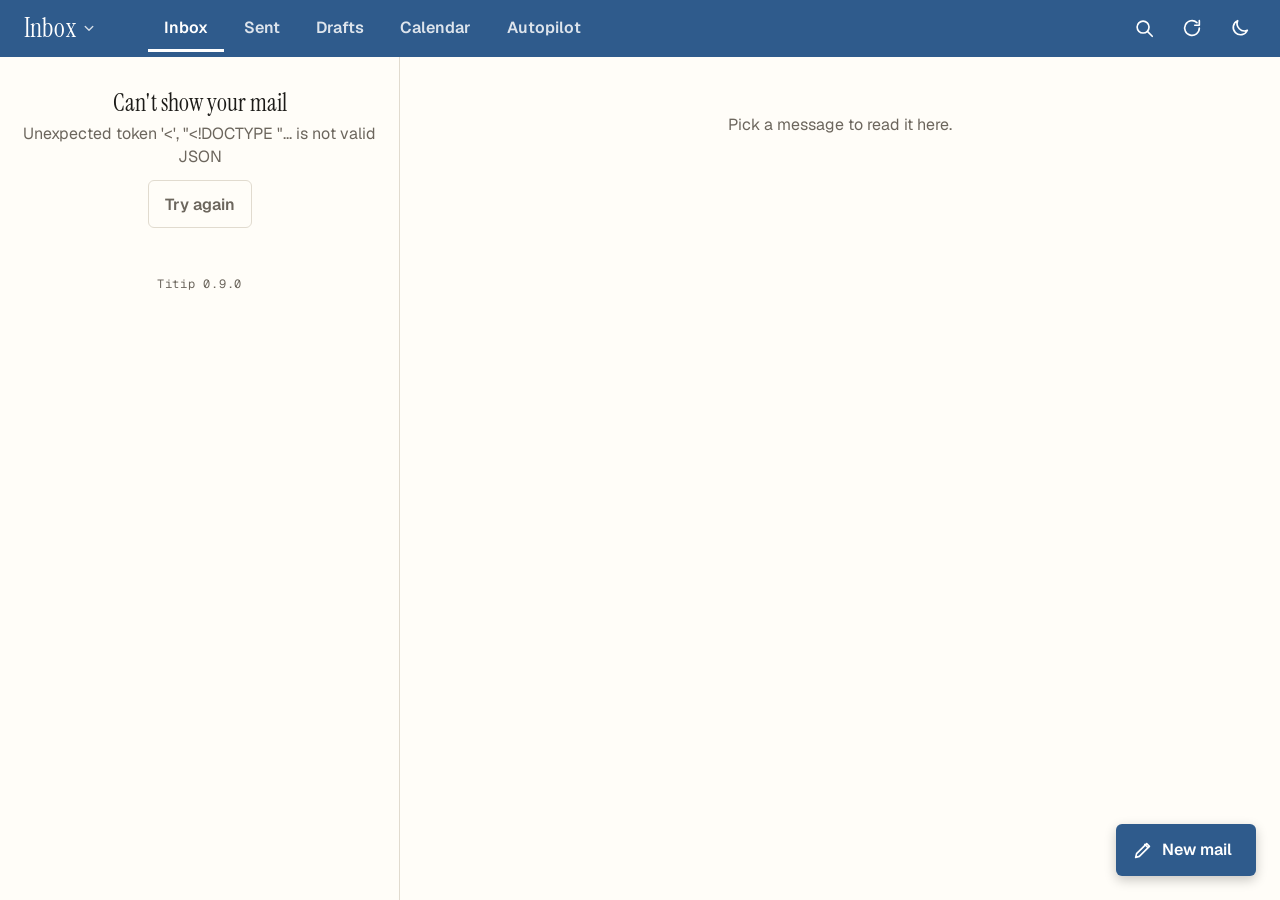
==== docs/index.html @ a0fd2ded "The rest of Outlook, and less at risk: own folders, move, flag, categories, read and unread, text se" ====
<!doctype html>
<html lang="en">
<head>
<meta charset="utf-8">
<meta name="viewport" content="width=device-width, initial-scale=1, viewport-fit=cover">
<title>Titip: your Outlook mail on your phone</title>
<meta name="description" content="Read, answer and write your Outlook mail from your phone. Your own PC serves it.">
<meta name="referrer" content="no-referrer">
<meta name="theme-color" content="#2f5b8c" media="(prefers-color-scheme: light)">
<meta name="theme-color" content="#201f1c" media="(prefers-color-scheme: dark)">
<meta name="apple-mobile-web-app-title" content="Titip">
<link rel="apple-touch-icon" href="icon-192.png">
<link rel="icon" href="icon.svg" type="image/svg+xml">
<link rel="manifest" href="manifest.webmanifest">
<link rel="stylesheet" href="styles.css">
</head>
<body class="mail">
<header class="bar">
  <span id="me" hidden></span>
  <h1 class="brand">
    <button type="button" id="folderPick" aria-expanded="false" aria-controls="folderMenu">
      <span id="folderName">Inbox</span><span class="sr">. Show all folders</span>
      <svg viewBox="0 0 24 24" aria-hidden="true"><path d="M7 10l5 5 5-5"/></svg>
    </button>
  </h1>
  <nav class="tabs" aria-label="Folders">
    <a href="#/inbox" data-folder="inbox">Inbox</a>
    <a href="#/sent" data-folder="sent">Sent</a>
    <a href="#/drafts" data-folder="drafts">Drafts<span class="count" id="draftCount" hidden></span></a>
    <a href="#/calendar" data-folder="calendar">Calendar</a>
    <a href="auto.html">Autopilot</a>
  </nav>
  <div class="tools">
    <button class="icon" id="searchToggle" type="button" aria-label="Search mail" aria-expanded="false" aria-controls="searchBox">
      <svg viewBox="0 0 24 24" aria-hidden="true"><circle cx="11" cy="11" r="6.5"/><path d="M16 16l5 5"/></svg>
    </button>
    <button class="icon" id="refresh" type="button" aria-label="Check for new mail">
      <svg viewBox="0 0 24 24" aria-hidden="true"><path d="M20 12a8 8 0 1 1-2.6-5.9"/><path d="M20 4v5h-5"/></svg>
    </button>
    <button class="icon" id="theme" type="button" aria-label="Switch between light and dark">
      <svg viewBox="0 0 24 24" aria-hidden="true"><path d="M20 14.5A8 8 0 0 1 9.5 4 8 8 0 1 0 20 14.5z"/></svg>
    </button>
  </div>
</header>

<nav class="folderMenu" id="folderMenu" aria-label="All folders" hidden>
  <a href="#/inbox" data-folder="inbox">Inbox</a>
  <a href="#/drafts" data-folder="drafts">Drafts</a>
  <a href="#/sent" data-folder="sent">Sent</a>
  <a href="#/outbox" data-folder="outbox">Outbox<span class="count" id="outboxCount" hidden></span></a>
  <a href="#/deleted" data-folder="deleted">Deleted</a>
  <a href="#/junk" data-folder="junk">Junk</a>
  <a href="#/calendar" data-folder="calendar">Calendar</a>
  <p class="menuNote" id="ownNote" hidden></p>
  <div id="ownFolders"></div>
</nav>

<form class="search" id="searchBox" role="search" hidden>
  <label class="sr" for="q">Search this folder by subject or person</label>
  <input id="q" type="search" placeholder="Search subject or person" autocomplete="off" enterkeyhint="search">
  <label class="tick" for="deep"><input id="deep" type="checkbox"> Also look in the text of the mail (slower)</label>
</form>

<p class="demo" id="demoNote" hidden>Demo with invented mail. Nothing is sent.</p>
<p class="demo" id="savedNote" role="status" hidden></p>
<p class="demo" id="outboxNote" hidden><span id="outboxText"></span> <a href="#/outbox">Show the Outbox</a></p>

<main class="panes">
  <section class="list" aria-label="Messages">
    <div class="state" id="state" role="status"></div>
    <ul id="rows"></ul>
    <button class="more" id="more" type="button" hidden>Show older mail</button>
    <p class="build" id="build"></p>
  </section>

  <article class="reader" id="reader" aria-live="polite">
    <p class="hint" id="readerHint">Pick a message to read it here.</p>
    <div id="letter" hidden>
      <div class="readerTop">
        <button class="back" id="back" type="button">
          <svg viewBox="0 0 24 24" aria-hidden="true"><path d="M15 5l-7 7 7 7"/></svg><span id="backLabel">Inbox</span>
        </button>
        <span class="readerDo">
          <button class="link" id="moreToggle" type="button" aria-expanded="false" aria-controls="moreMenu" hidden>More</button>
          <button class="link danger" id="remove" type="button" hidden>Delete</button>
        </span>
      </div>
      <div class="folderMenu doMenu" id="moreMenu" hidden>
        <button type="button" id="doUnread">Mark as unread</button>
        <button type="button" id="doFlag">Flag</button>
        <button type="button" id="doMove">Move to a folder</button>
        <button type="button" id="doLabel">Categories</button>
      </div>
      <h2 id="subject"></h2>
      <div class="meta">
        <span id="face"></span>
        <dl>
          <div class="sender"><dt class="sr">From</dt><dd><strong id="from"></strong> <span id="fromAddress"></span></dd></div>
          <div id="toRow"><dt id="toLabel">To:</dt><dd id="to"></dd></div>
          <div id="ccRow"><dt id="ccRowLabel">Cc:</dt><dd id="cc"></dd></div>
          <div id="bccRow" hidden><dt>Bcc:</dt><dd id="bcc"></dd></div>
          <div><dt class="sr">When</dt><dd id="when"></dd></div>
        </dl>
      </div>
      <p class="tags" id="tags" hidden></p>
      <section class="invite" id="invite" aria-label="Meeting" hidden>
        <p class="inviteWhen" id="inviteWhen"></p>
        <p class="inviteWhere" id="inviteWhere"></p>
        <p class="inviteSaid" id="inviteSaid"></p>
        <div class="answers" id="answers">
          <button type="button" data-answer="accept">Accept</button>
          <button type="button" data-answer="tentative">Tentative</button>
          <button type="button" data-answer="decline">Decline</button>
        </div>
      </section>
      <ul class="files" id="files" aria-label="Attachments"></ul>
      <div class="view" id="viewRow">
        <button class="link" id="viewToggle" type="button"></button>
      </div>
      <div class="body" id="body"></div>
      <div class="actions" id="actions">
        <button type="button" class="primary" data-mode="reply">Reply</button>
        <button type="button" data-mode="replyAll">Reply all</button>
        <button type="button" data-mode="forward">Forward</button>
      </div>
    </div>
  </article>
</main>

<button class="write" id="write" type="button">
  <svg viewBox="0 0 24 24" aria-hidden="true"><path d="M4 20l4-1 11-11-3-3L5 16z"/><path d="M14 6l3 3"/></svg>New mail
</button>

<section class="composer" id="composer" role="dialog" aria-labelledby="composeTitle" hidden>
  <form id="composeForm" novalidate>
    <div class="composeBar">
      <button type="button" class="link" id="discard">Cancel</button>
      <h2 id="composeTitle">New message</h2>
      <button type="submit" class="primary" id="send">Send</button>
    </div>
    <p class="note" id="replyNote" hidden></p>
    <p class="error" id="composeError" role="alert" hidden></p>
    <div class="field" id="toField"><label for="toInput">To</label>
      <div class="chips">
        <input id="toInput" type="text" inputmode="email" autocapitalize="off" autocomplete="off" autocorrect="off" spellcheck="false" aria-controls="people" aria-expanded="false" placeholder="Name or address" data-hint="Name or address">
      </div>
    </div>
    <div class="field" id="ccField"><label for="ccInput" id="ccLabel">Cc</label>
      <div class="chips">
        <input id="ccInput" type="text" inputmode="email" autocapitalize="off" autocomplete="off" autocorrect="off" spellcheck="false" aria-controls="people" aria-expanded="false">
      </div>
      <button type="button" class="link" id="bccToggle" aria-expanded="false" aria-controls="bccField">Bcc</button>
    </div>
    <div class="field" id="bccField" hidden><label for="bccInput">Bcc</label>
      <div class="chips">
        <input id="bccInput" type="text" inputmode="email" autocapitalize="off" autocomplete="off" autocorrect="off" spellcheck="false" aria-controls="people" aria-expanded="false">
      </div>
    </div>
    <ul class="people" id="people" aria-label="People that match" hidden></ul>
    <label class="field" id="subjectField"><span>Subject</span>
      <input id="subjectInput" type="text" maxlength="255" autocomplete="off" placeholder="Add a subject">
    </label>
    <label class="field grow"><span class="sr">Message</span>
      <textarea id="bodyInput" rows="8" placeholder="Write your message"></textarea>
    </label>
    <ul class="files attached" id="attached" aria-label="Attached files" hidden></ul>
    <input class="sr" id="fileInput" type="file" multiple tabindex="-1" aria-hidden="true">
    <div class="composeFoot">
      <button type="button" id="attach">
        <svg viewBox="0 0 24 24" aria-hidden="true"><path d="M20 11l-8.5 8.5a5 5 0 0 1-7-7L13 4a3.5 3.5 0 0 1 5 5l-8.5 8.5a2 2 0 0 1-3-3L14 7"/></svg>Attach a file
      </button>
      <button type="button" id="saveDraft">Save as draft</button>
      <button type="button" id="important" aria-pressed="false">High importance</button>
      <span class="footNote" id="footNote">Leaves from Outlook on your PC, from your own address.</span>
    </div>
  </form>
</section>

<section class="composer" id="planner" role="dialog" aria-labelledby="planTitle" hidden>
  <form id="planForm" novalidate>
    <div class="composeBar">
      <button type="button" class="link" id="planCancel">Cancel</button>
      <h2 id="planTitle">New entry</h2>
      <button type="submit" class="primary" id="planSave">Save</button>
    </div>
    <p class="note" id="planNote" hidden></p>
    <p class="error" id="planError" role="alert" hidden></p>
    <label class="field"><span>Title</span>
      <input id="planSubject" type="text" maxlength="255" autocomplete="off" placeholder="What it is">
    </label>
    <label class="field"><span>Day</span>
      <input id="planDay" type="date" required>
    </label>
    <div class="field hours2" id="planHours"><span>Time</span>
      <span class="pair">
        <label class="sr" for="planFrom">From</label><input id="planFrom" type="time" required>
        <span aria-hidden="true">to</span>
        <label class="sr" for="planTo">To</label><input id="planTo" type="time" required>
      </span>
    </div>
    <label class="tick" for="planAllDay"><input id="planAllDay" type="checkbox"> All day</label>
    <label class="field"><span>Where</span>
      <input id="planWhere" type="text" maxlength="255" autocomplete="off" placeholder="Room, address or link">
    </label>
    <div class="field" id="withField"><label for="withInput">With</label>
      <div class="chips">
        <input id="withInput" type="text" inputmode="email" autocapitalize="off" autocomplete="off" autocorrect="off" spellcheck="false" aria-controls="people" aria-expanded="false" placeholder="Nobody: an entry for yourself" data-hint="Nobody: an entry for yourself">
      </div>
    </div>
    <label class="field grow"><span class="sr">Notes</span>
      <textarea id="planNotes" rows="5" placeholder="Notes"></textarea>
    </label>
    <div class="composeFoot">
      <span class="footNote" id="planFoot">Goes into Outlook's calendar on your PC.</span>
    </div>
  </form>
</section>

<section class="picker" id="picker" role="dialog" aria-labelledby="pickerTitle" hidden>
  <div class="pickerBox">
    <div class="composeBar">
      <button type="button" class="link" id="pickerCancel">Cancel</button>
      <h2 id="pickerTitle"></h2>
      <button type="button" class="primary" id="pickerDone" hidden>Done</button>
    </div>
    <p class="note" id="pickerNote" hidden></p>
    <ul id="pickerList"></ul>
  </div>
</section>

<div class="toast" id="toast" role="status" aria-live="polite" hidden>
  <span id="toastText"></span>
  <button type="button" id="toastAction" hidden></button>
</div>

<script src="far.js"></script>
<script src="app.js"></script>
</body>
</html>
---- docs/styles.css ----
/* Titip: Outlook's layout in Cairn's hand. The blue bar, the round initials, the day groups, the folders
   at the thumb and the New mail button are Outlook's; the paper, the ink, the hairlines, the three typefaces
   and the one orange signal are Cairn's. Tokens first; components use only tokens. See design.md. */
@font-face { font-family: "Instrument Serif"; src: url("instrument-serif.woff2") format("woff2"); font-weight: 400; font-style: normal; font-display: swap; }
@font-face { font-family: "Geist"; src: url("geist.woff2") format("woff2"); font-weight: 100 900; font-style: normal; font-display: swap; }
@font-face { font-family: "Geist Mono"; src: url("geist-mono.woff2") format("woff2"); font-weight: 400 600; font-style: normal; font-display: swap; }
:root {
  --ground: #f4f1ea;        /* paper: day labels, the search strip, the pages of words */
  --paper: #fffdf8;         /* the list and the letter */
  --card: #fffdf8;          /* buttons, fields */
  --ink: #1b1a17;
  --ink-2: #4a463e;
  --muted: #6c665d;
  --line: #e1dbcf;
  --line-strong: #cbc3b3;
  --accent: #2f5b8c;        /* filled buttons: Outlook's blue, in Cairn's ink */
  --on-accent: #ffffff;
  --link: #2f5b8c;          /* blue text: links, the buttons made of words */
  --head: #2f5b8c;          /* the bar at the top */
  --head-line: #2f5b8c;
  --on-head: #ffffff;
  --signal: #d9481f;        /* trail orange, the one signal: unread, where you are, where you type */
  --signal-ink: #a8340f;    /* the same, dark enough to read as text */
  --signal-soft: #f8e3d9;
  --stamp: #b3261e;         /* errors, [Draft] */
  --good: #2e7566;          /* on, answered */
  --wash: #f4f1ea;          /* pressed rows */
  --pick: #dfe7f1;          /* the row that is open, the people a mail goes to */
  --toast: #1b1a17;
  --s1: 4px; --s2: 8px; --s3: 12px; --s4: 16px; --s5: 24px; --s6: 32px;
  --tap: 48px;
  --radius: 6px;
  --ui: "Geist", "Segoe UI", system-ui, -apple-system, Roboto, "Helvetica Neue", Arial, sans-serif;
  --serif: "Instrument Serif", Georgia, "Times New Roman", serif;
  --mono: "Geist Mono", ui-monospace, "SF Mono", Consolas, monospace;
  color-scheme: light;
}
:root[data-theme="dark"] {
  --ground: #151412;
  --paper: #1c1b18;
  --card: #201f1c;
  --ink: #efebe3;
  --ink-2: #c8c2b6;
  --muted: #968f83;
  --line: #2e2c28;
  --line-strong: #403d37;
  --accent: #86aee0;
  --on-accent: #151412;
  --link: #86aee0;
  --head: #201f1c;
  --head-line: #2e2c28;
  --on-head: #efebe3;
  --signal: #f0764d;
  --signal-ink: #f0764d;
  --signal-soft: #3a2118;
  --stamp: #f2867d;
  --good: #6fc2ad;
  --wash: #23221f;
  --pick: #1d2836;
  --toast: #403d37;
  color-scheme: dark;
}

* { box-sizing: border-box; }
[hidden] { display: none !important; }
html { -webkit-text-size-adjust: 100%; }
body {
  margin: 0;
  background: var(--ground);
  color: var(--ink);
  font: 16px/1.45 var(--ui);
  min-height: 100dvh;
  overflow-wrap: anywhere;
}
h1, h2, p, ul, dl, dd { margin: 0; padding: 0; }
ul { list-style: none; }
button, input, textarea { font: inherit; color: inherit; }
button { cursor: pointer; }
body.mail { background: var(--paper); }
:focus-visible { outline: 2px solid var(--signal); outline-offset: 2px; }
/* small facts in the notebook's hand: dates, counts, the names of fields */
.day, .row .time, .hours, .count, .build, .field > span, .field > label, .entry time, .choice legend, .files small { font-family: var(--mono); }
.bar :focus-visible { outline-color: var(--on-head); }
.sr { position: absolute; width: 1px; height: 1px; overflow: hidden; clip-path: inset(50%); white-space: nowrap; }

/* ---------- round initials */
.face {
  flex: none; width: 40px; height: 40px; border-radius: 50%;
  display: grid; place-items: center;
  font-size: 15px; font-weight: 600; line-height: 1; white-space: nowrap; overflow: hidden;
}
.face.c0 { background: #f8e3d9; color: #a8340f; }
.face.c1 { background: #f4e8cf; color: #8d5d11; }
.face.c2 { background: #e8ead6; color: #56631c; }
.face.c3 { background: #dcece6; color: #2c7062; }
.face.c4 { background: #dcebef; color: #236f84; }
.face.c5 { background: #dfe7f1; color: #2f5b8c; }
.face.c6 { background: #e0e6ec; color: #465769; }
.face.c7 { background: #e9e6de; color: #67665f; }
:root[data-theme="dark"] .face.c0 { background: #3a2118; color: #f0764d; }
:root[data-theme="dark"] .face.c1 { background: #33281a; color: #e2a94d; }
:root[data-theme="dark"] .face.c2 { background: #262a17; color: #bcc777; }
:root[data-theme="dark"] .face.c3 { background: #18302a; color: #6fc2ad; }
:root[data-theme="dark"] .face.c4 { background: #16292e; color: #6cc4d8; }
:root[data-theme="dark"] .face.c5 { background: #1d2836; color: #86aee0; }
:root[data-theme="dark"] .face.c6 { background: #1d252e; color: #a3b6ca; }
:root[data-theme="dark"] .face.c7 { background: #282723; color: #b0aca2; }
.face.big { width: 44px; height: 44px; font-size: 16px; }
.bar .face.me { width: 32px; height: 32px; font-size: 13px; background: var(--on-head); color: var(--head); }

/* ---------- top bar */
.bar {
  position: sticky; top: 0; z-index: 5;
  display: flex; align-items: center; gap: var(--s3);
  padding: var(--s1) var(--s2) var(--s1) var(--s4);
  padding-top: max(var(--s1), env(safe-area-inset-top));
  background: var(--head); color: var(--on-head); border-bottom: 1px solid var(--head-line);
}
.brand {
  display: flex; align-items: center; gap: var(--s2); min-height: var(--tap);
  font: 400 26px/1.1 var(--serif); letter-spacing: 0.005em; white-space: nowrap;
}
.brand img { display: block; border-radius: 6px; }
/* the folder's name opens the list of every folder */
.brand button {
  display: inline-flex; align-items: center; gap: var(--s1); min-height: var(--tap); padding: 0;
  background: none; border: 0; color: inherit; font: inherit; letter-spacing: inherit;
}
.brand button svg { width: 18px; height: 18px; opacity: 0.8; }
.brand button[aria-expanded="true"] svg { transform: rotate(180deg); }
.folderMenu {
  position: fixed; top: calc(var(--tap) + 9px + env(safe-area-inset-top)); left: var(--s2); z-index: 6;
  min-width: 232px; max-height: calc(100dvh - 140px); overflow: auto; padding: var(--s1) 0;
  background: var(--paper); border: 1px solid var(--line-strong); border-radius: var(--radius);
  box-shadow: 0 6px 16px rgb(0 0 0 / 0.16);
}
.folderMenu a {
  position: relative; display: flex; align-items: center; justify-content: space-between; gap: var(--s3);
  min-height: var(--tap); padding: 0 var(--s4); color: var(--ink); text-decoration: none;
}
.folderMenu a:hover { background: var(--wash); }
.folderMenu a[aria-current="page"] { font-weight: 600; }
.menuNote { padding: var(--s3) var(--s4) var(--s1); border-top: 1px solid var(--line); margin-top: var(--s1); color: var(--muted); font: 500 12px/1.5 var(--mono); letter-spacing: 0.06em; text-transform: uppercase; }
.ownName { min-width: 0; display: flex; flex-direction: column; overflow-wrap: anywhere; }
.ownName small { color: var(--muted); font-size: 13px; }
/* what can be done with the message that is open: the same kind of list, at the other edge */
.doMenu { position: absolute; top: auto; left: auto; right: var(--s4); margin-top: calc(-1 * var(--s1)); }
.doMenu button {
  display: flex; align-items: center; width: 100%; min-height: var(--tap); padding: 0 var(--s4);
  background: none; border: 0; text-align: left;
}
.doMenu button:hover { background: var(--wash); }
.tick { display: flex; align-items: center; gap: var(--s2); min-height: 44px; color: var(--ink-2); font-size: 14px; }
.tick input { flex: none; width: 20px; height: 20px; margin: 0; accent-color: var(--accent); }
.folderMenu a[aria-current="page"]::before { content: ""; position: absolute; left: 0; top: 10px; bottom: 10px; width: 3px; background: var(--signal); }
.tools { margin-left: auto; display: flex; }
.icon {
  width: var(--tap); height: var(--tap);
  display: grid; place-items: center;
  background: none; border: 0; border-radius: 50%; color: inherit;
}
.icon:hover, .icon[aria-expanded="true"] { background: rgb(255 255 255 / 0.16); }
svg { width: 22px; height: 22px; fill: none; stroke: currentColor; stroke-width: 1.8; stroke-linecap: round; stroke-linejoin: round; }
.icon.busy svg { animation: turn 0.9s linear infinite; }
@keyframes turn { to { transform: rotate(360deg); } }

.tabs { display: flex; gap: var(--s1); }
.tabs a {
  position: relative;
  min-height: var(--tap); padding: 0 var(--s4);
  display: inline-flex; align-items: center; gap: var(--s2);
  color: var(--muted); text-decoration: none; font-weight: 600;
}
.tabs a::before {
  content: ""; flex: none; width: 24px; height: 24px; background: currentColor;
  -webkit-mask: var(--glyph) center / contain no-repeat; mask: var(--glyph) center / contain no-repeat;
}
.tabs a[data-folder="inbox"] { --glyph: url("data:image/svg+xml,%3Csvg xmlns='http://www.w3.org/2000/svg' viewBox='0 0 24 24' fill='none' stroke='black' stroke-width='1.8' stroke-linecap='round' stroke-linejoin='round'%3E%3Cpath d='M3 13l3-8h12l3 8v6H3z'/%3E%3Cpath d='M3 13h5l1 3h6l1-3h5'/%3E%3C/svg%3E"); }
.tabs a[data-folder="sent"] { --glyph: url("data:image/svg+xml,%3Csvg xmlns='http://www.w3.org/2000/svg' viewBox='0 0 24 24' fill='none' stroke='black' stroke-width='1.8' stroke-linecap='round' stroke-linejoin='round'%3E%3Cpath d='M21 3L3 10.5l7 2.5 2.5 7z'/%3E%3Cpath d='M10 13L21 3'/%3E%3C/svg%3E"); }
.tabs a[data-folder="drafts"] { --glyph: url("data:image/svg+xml,%3Csvg xmlns='http://www.w3.org/2000/svg' viewBox='0 0 24 24' fill='none' stroke='black' stroke-width='1.8' stroke-linecap='round' stroke-linejoin='round'%3E%3Cpath d='M4 20l4-1 11-11-3-3L5 16z'/%3E%3Cpath d='M14 6l3 3'/%3E%3C/svg%3E"); }
.tabs a[data-folder="calendar"] { --glyph: url("data:image/svg+xml,%3Csvg xmlns='http://www.w3.org/2000/svg' viewBox='0 0 24 24' fill='none' stroke='black' stroke-width='1.8' stroke-linecap='round' stroke-linejoin='round'%3E%3Cpath d='M4 6h16v14H4z'/%3E%3Cpath d='M4 10h16M8 3v4M16 3v4'/%3E%3C/svg%3E"); }
.tabs a[href="auto.html"] { --glyph: url("data:image/svg+xml,%3Csvg xmlns='http://www.w3.org/2000/svg' viewBox='0 0 24 24' fill='none' stroke='black' stroke-width='1.8' stroke-linecap='round' stroke-linejoin='round'%3E%3Cpath d='M13 3L5 13h6l-1 8 8-10h-6z'/%3E%3C/svg%3E"); }
.tabs a[href="./"] { --glyph: url("data:image/svg+xml,%3Csvg xmlns='http://www.w3.org/2000/svg' viewBox='0 0 24 24' fill='none' stroke='black' stroke-width='1.8' stroke-linecap='round' stroke-linejoin='round'%3E%3Cpath d='M3 6h18v12H3z'/%3E%3Cpath d='M3 7l9 7 9-7'/%3E%3C/svg%3E"); }
.tabs a[aria-current="page"] { color: var(--ink); }
.count {
  min-width: 20px; padding: 0 5px; border-radius: 4px;
  background: var(--signal-soft); color: var(--signal-ink); font-size: 12px; font-weight: 600; line-height: 18px; text-align: center;
}

.search { padding: var(--s2) var(--s4); border-bottom: 1px solid var(--line); background: var(--ground); }
.search input[type="search"] {
  width: 100%; min-height: var(--tap); padding: var(--s2) var(--s3);
  background: var(--paper); border: 1px solid var(--line-strong); border-radius: var(--radius);
}
.search input::placeholder, .field input::placeholder, .field textarea::placeholder { color: var(--muted); opacity: 1; }
.demo {
  padding: var(--s2) var(--s4); font-size: 13px; color: var(--ink-2);
  background: var(--ground); border-bottom: 1px solid var(--line);
}
.demo a { color: var(--link); font-weight: 600; white-space: nowrap; }
#outboxNote { display: flex; align-items: center; justify-content: space-between; gap: var(--s3); padding-top: 0; padding-bottom: 0; }
#outboxNote a { flex: none; display: inline-flex; align-items: center; min-height: 44px; }

/* ---------- list */
.panes { display: block; }
.state { padding: var(--s6) var(--s4); color: var(--muted); text-align: center; }
.state:empty { display: none; }
.state strong { display: block; color: var(--ink); font: 400 24px/1.2 var(--serif); margin-bottom: var(--s1); }
.state button, .more, .composeFoot button, .actions button {
  min-height: var(--tap); padding: 0 var(--s4);
  background: var(--card); border: 1px solid var(--line); border-radius: var(--radius); font-weight: 600;
}
.state button { margin-top: var(--s3); }
.more { display: block; margin: var(--s4) auto var(--s6); color: var(--link); }
.build { margin: var(--s4) 0 var(--s6); color: var(--muted); font-size: 12px; letter-spacing: 0.06em; text-align: center; }

.day {
  padding: var(--s3) var(--s4) 6px; background: var(--ground); border-bottom: 1px solid var(--line);
  color: var(--muted); font-size: 12px; font-weight: 500; letter-spacing: 0.06em; text-transform: uppercase;
}
.row {
  position: relative;
  display: grid; grid-template-columns: 40px minmax(0, 1fr) auto; column-gap: var(--s3);
  width: 100%; padding: 10px var(--s4);
  text-align: left; background: none; border: 0; border-bottom: 1px solid var(--line);
}
.row:hover { background: var(--wash); }
.row[aria-current="true"] { background: var(--pick); }
.row[aria-current="true"] .preview, .row[aria-current="true"] .time { color: var(--ink-2); }
.row .face { grid-row: 1 / span 3; align-self: start; margin-top: 2px; }
.row .who { white-space: nowrap; overflow: hidden; text-overflow: ellipsis; }
.row .tagDraft { color: var(--stamp); }
.row .time { color: var(--muted); font-size: 12px; line-height: 23px; letter-spacing: 0.02em; white-space: nowrap; font-variant-numeric: tabular-nums; }
.row .subject { grid-column: 2 / span 2; font-size: 15px; white-space: nowrap; overflow: hidden; text-overflow: ellipsis; }
.row .preview {
  grid-column: 2 / span 2; color: var(--muted); font-size: 14px;
  display: -webkit-box; -webkit-line-clamp: 2; -webkit-box-orient: vertical; overflow: hidden;
}
.row .clip { width: 14px; height: 14px; margin-right: 4px; vertical-align: -2px; }
.row .flag { color: var(--signal-ink); }
.row .bang { color: var(--stamp); font-weight: 700; }
/* unread, where Outlook marks it, in the one signal colour: an orange edge, a bold name and subject, an orange time */
.row.unread::before { content: ""; position: absolute; left: 0; top: 0; bottom: 0; width: 3px; background: var(--signal); }
.row.unread .who { font-weight: 700; }
.row.unread .subject { font-weight: 600; }
.row.unread .time, .row[aria-current="true"].unread .time { color: var(--signal-ink); font-weight: 500; }
/* the calendar: the hours where a mail has its sender's initials, the answer where it has its time */
.row.event { grid-template-columns: 64px minmax(0, 1fr) auto; }
.hours { grid-row: 1 / span 2; display: flex; flex-direction: column; font-size: 12px; line-height: 23px; letter-spacing: 0.02em; white-space: nowrap; font-variant-numeric: tabular-nums; }
.hours .until { color: var(--muted); line-height: 20px; }
.row.event .who { white-space: normal; display: -webkit-box; -webkit-line-clamp: 2; -webkit-box-orient: vertical; overflow: hidden; }
.row.event .preview { -webkit-line-clamp: 1; }
.row.event.off .who { color: var(--muted); text-decoration: line-through; }
.skeleton { padding: var(--s3) var(--s4); border-bottom: 1px solid var(--line); }
.skeleton i { display: block; height: 12px; margin: 6px 0; border-radius: 6px; background: var(--wash); }
.skeleton i:first-child { width: 38%; } .skeleton i:nth-child(2) { width: 72%; } .skeleton i:last-child { width: 90%; }

/* ---------- reader */
.reader { display: none; padding: var(--s1) var(--s4) calc(var(--tap) + var(--s6)); background: var(--paper); }
.hint, .wait { color: var(--muted); padding: var(--s6) 0; text-align: center; }
.peek { padding-top: var(--s4); overflow-wrap: anywhere; }
.peek + .wait { padding-top: var(--s4); }
#letter.opening .meta, #letter.opening .files, #letter.opening .view, #letter.opening .actions,
#letter.opening .invite, #letter.opening #remove { display: none; }
.back, .link {
  min-height: var(--tap); padding: 0 var(--s2) 0 0;
  display: inline-flex; align-items: center; gap: var(--s1);
  background: none; border: 0; color: var(--link); font-weight: 600;
}
.readerTop { display: flex; align-items: center; justify-content: space-between; gap: var(--s3); min-height: var(--tap); }
.readerDo { margin-left: auto; display: flex; gap: var(--s4); }
.readerDo .link { padding: 0; }
.link.danger { color: var(--stamp); }
.reader { position: relative; }
.tags { padding: var(--s2) 0; border-bottom: 1px solid var(--line); color: var(--ink-2); font: 500 12px/1.6 var(--mono); letter-spacing: 0.02em; }
.reader h2 { font: 400 28px/1.15 var(--serif); margin: var(--s1) 0 var(--s3); }
/* a meeting: when, where, what you answered, and the three answers */
.invite { padding: var(--s3) 0; border-bottom: 1px solid var(--line); }
.inviteWhen { font-weight: 600; }
.inviteWhere, .inviteSaid { color: var(--muted); font-size: 14px; }
.answers { display: flex; gap: var(--s2); margin-top: var(--s3); }
.answers button {
  flex: 1 1 0; min-width: 0; min-height: var(--tap); padding: 0 var(--s2);
  background: var(--card); border: 1px solid var(--line); border-radius: var(--radius); font-weight: 600;
}
.answers button[aria-pressed="true"] { background: var(--pick); border-color: var(--line-strong); }
#when { font: 12px/1.6 var(--mono); letter-spacing: 0.02em; }
.meta {
  display: grid; grid-template-columns: 44px minmax(0, 1fr); column-gap: var(--s3); align-items: start;
  padding-bottom: var(--s3); border-bottom: 1px solid var(--line); font-size: 14px;
}
.meta dl div { display: flex; gap: 6px; }
.meta dt { flex: none; color: var(--muted); }
.meta dd { min-width: 0; color: var(--muted); }
.meta .sender dd { color: var(--ink); font-size: 16px; }
.meta .sender span { color: var(--muted); font-size: 13px; }
.files { display: flex; flex-wrap: wrap; gap: var(--s2); margin-top: var(--s3); }
.files a {
  min-height: var(--tap); padding: 0 var(--s3); max-width: 100%;
  display: inline-flex; align-items: center; gap: var(--s2);
  background: var(--card); border: 1px solid var(--line); border-radius: var(--radius);
  color: var(--ink); text-decoration: none; font-size: 14px;
}
.files small { color: var(--muted); font-size: 13px; white-space: nowrap; }
/* files that go along with a mail being written: a tap takes one out */
.attached { margin: 0 0 var(--s2); }
.attached li { max-width: 100%; }
.fileChip {
  min-height: 44px; padding: 0 var(--s3); max-width: 100%;
  display: inline-flex; align-items: center; gap: var(--s2);
  background: var(--card); border: 1px solid var(--line); border-radius: var(--radius); font-size: 14px;
}
.fileChip .clip { flex: none; width: 16px; height: 16px; color: var(--muted); }
.fileName { min-width: 0; white-space: nowrap; overflow: hidden; text-overflow: ellipsis; }
.view { display: flex; justify-content: flex-end; }
.view .link { font-size: 14px; }
.body { margin-top: var(--s2); }
.body pre {
  margin: 0; white-space: pre-wrap; font: 16px/1.5 var(--ui); max-width: 72ch;
}
.body iframe { display: block; width: 100%; min-height: 200px; border: 1px solid var(--line); border-radius: var(--radius); background: #fff; }
.actions {
  position: fixed; left: 0; right: 0; bottom: 0; z-index: 4;
  display: flex; gap: var(--s2); padding: var(--s2) var(--s4);
  padding-bottom: max(var(--s2), env(safe-area-inset-bottom));
  background: var(--paper); border-top: 1px solid var(--line);
}
.actions button { flex: 1; padding: 0 var(--s2); display: inline-flex; align-items: center; justify-content: center; gap: 6px; }
.actions button[data-mode]::before {
  content: ""; flex: none; width: 18px; height: 18px; background: currentColor;
  -webkit-mask: var(--glyph) center / contain no-repeat; mask: var(--glyph) center / contain no-repeat;
}
.actions button[data-mode="reply"] { --glyph: url("data:image/svg+xml,%3Csvg xmlns='http://www.w3.org/2000/svg' viewBox='0 0 24 24' fill='none' stroke='black' stroke-width='1.8' stroke-linecap='round' stroke-linejoin='round'%3E%3Cpath d='M9 6l-5 5 5 5'/%3E%3Cpath d='M4 11h9a7 7 0 0 1 7 7'/%3E%3C/svg%3E"); }
.actions button[data-mode="replyAll"] { --glyph: url("data:image/svg+xml,%3Csvg xmlns='http://www.w3.org/2000/svg' viewBox='0 0 24 24' fill='none' stroke='black' stroke-width='1.8' stroke-linecap='round' stroke-linejoin='round'%3E%3Cpath d='M7 6l-5 5 5 5'/%3E%3Cpath d='M12 6l-5 5 5 5'/%3E%3Cpath d='M7 11h7a7 7 0 0 1 7 7'/%3E%3C/svg%3E"); }
.actions button[data-mode="forward"] { --glyph: url("data:image/svg+xml,%3Csvg xmlns='http://www.w3.org/2000/svg' viewBox='0 0 24 24' fill='none' stroke='black' stroke-width='1.8' stroke-linecap='round' stroke-linejoin='round'%3E%3Cpath d='M15 6l5 5-5 5'/%3E%3Cpath d='M20 11h-9a7 7 0 0 0-7 7'/%3E%3C/svg%3E"); }
.actions button[data-mode="draft"] { --glyph: url("data:image/svg+xml,%3Csvg xmlns='http://www.w3.org/2000/svg' viewBox='0 0 24 24' fill='none' stroke='black' stroke-width='1.8' stroke-linecap='round' stroke-linejoin='round'%3E%3Cpath d='M4 20l4-1 11-11-3-3L5 16z'/%3E%3Cpath d='M14 6l3 3'/%3E%3C/svg%3E"); }
.primary, .actions .primary { background: var(--accent); border-color: var(--accent); color: var(--on-accent); }
button:disabled { opacity: 0.55; cursor: default; }

/* ---------- new mail button + composer */
.write {
  position: fixed; right: var(--s4); bottom: calc(var(--tap) + var(--s5) + env(safe-area-inset-bottom)); z-index: 4;
  min-height: 52px; padding: 0 var(--s5) 0 var(--s4);
  display: inline-flex; align-items: center; gap: var(--s2);
  background: var(--accent); color: var(--on-accent); border: 0; border-radius: var(--radius); font-weight: 600;
  box-shadow: 0 4px 12px rgb(0 0 0 / 0.22);
}
.composer {
  position: fixed; inset: 0; z-index: 10; background: var(--paper);
  display: flex; flex-direction: column; overflow: auto;
  padding-top: env(safe-area-inset-top);
}
.stripe { flex: none; height: 6px; background: var(--head); }
.composer form { flex: 1; display: flex; flex-direction: column; padding: var(--s1) var(--s4) var(--s4); }
.composeBar { display: flex; align-items: center; gap: var(--s3); padding-bottom: var(--s1); border-bottom: 1px solid var(--line); }
.composeBar h2 { flex: 1; font: 400 22px/1.2 var(--serif); text-align: center; }
.composeBar .primary { min-height: 44px; padding: 0 var(--s5); border: 0; border-radius: var(--radius); font-weight: 600; }
.field { display: grid; grid-template-columns: 64px minmax(0, 1fr); align-items: center; border-bottom: 1px solid var(--line); }
.field > span, .field > label { color: var(--muted); font-size: 12px; font-weight: 500; letter-spacing: 0.06em; text-transform: uppercase; }
.field input, .field textarea {
  width: 100%; min-height: var(--tap); padding: var(--s2) 0;
  background: none; border: 0; border-radius: 0;
}
.field input:focus-visible, .field textarea:focus-visible { outline: none; }   /* the line under the field turns orange instead */
.field:focus-within { border-bottom-color: var(--signal); box-shadow: 0 1px 0 var(--signal); }
.field.grow { flex: 1; grid-template-columns: minmax(0, 1fr); align-items: stretch; border-bottom: 0; box-shadow: none; }
.field textarea { height: 100%; min-height: 180px; resize: none; padding-top: var(--s3); font: 16px/1.5 var(--ui); }
.note, .composer .error { padding: var(--s2) 0; }
.note { font-size: 14px; color: var(--muted); }
.error { font-size: 14px; color: var(--stamp); font-weight: 600; }
#ccField { grid-template-columns: 64px minmax(0, 1fr) auto; }
#bccToggle { min-height: 44px; padding: 0 0 0 var(--s3); font-size: 14px; }
.composeFoot { display: flex; align-items: center; gap: var(--s2) var(--s3); flex-wrap: wrap; padding-top: var(--s2); }
.composeFoot button { display: inline-flex; align-items: center; gap: 6px; }
.composeFoot button svg { width: 18px; height: 18px; }
.composeFoot button[aria-pressed="true"] { background: var(--pick); border-color: var(--line-strong); color: var(--stamp); }
/* a calendar entry is written on the same sheet as a mail */
.hours2 .pair { display: flex; align-items: center; gap: var(--s3); color: var(--muted); }
.hours2 .pair input { width: auto; flex: 0 1 auto; }
.field input[type="date"], .field input[type="time"] { font-variant-numeric: tabular-nums; }
#planner .tick { border-bottom: 1px solid var(--line); }
/* a list to pick from: folders to move a mail to, categories to tick */
.picker { position: fixed; inset: 0; z-index: 12; display: flex; align-items: flex-end; justify-content: center; background: rgb(0 0 0 / 0.32); }
.pickerBox {
  width: 100%; max-width: 520px; max-height: 80dvh; overflow: auto; padding: var(--s1) var(--s4) max(var(--s4), env(safe-area-inset-bottom));
  background: var(--paper); border-radius: var(--radius) var(--radius) 0 0; box-shadow: 0 -6px 20px rgb(0 0 0 / 0.2);
}
.pickOne {
  display: flex; align-items: center; justify-content: space-between; gap: var(--s3); width: 100%; min-height: 52px; padding: 6px 0;
  background: none; border: 0; border-bottom: 1px solid var(--line); text-align: left;
}
.tickBox { flex: none; width: 22px; height: 22px; border: 1.5px solid var(--line-strong); border-radius: 4px; }
.pickOne[aria-checked="true"] .tickBox { background: var(--accent); border-color: var(--accent); box-shadow: inset 0 0 0 3px var(--paper); }
.footNote { color: var(--muted); font-size: 13px; }

/* ---------- the people a mail goes to: one rounded name each, the way Outlook shows them */
.chips { display: flex; flex-wrap: wrap; align-items: center; column-gap: 6px; min-width: 0; cursor: text; }
.chips input { flex: 1 1 96px; width: auto; min-width: 96px; }
/* not being typed in: the empty box must not take a line of its own under the names */
.field:not(:focus-within) .chip ~ input { flex-basis: 24px; min-width: 24px; }
.chip {
  position: relative; display: inline-flex; align-items: center; gap: 6px; max-width: 100%;
  min-height: 32px; margin: 6px 0; padding: 0 10px 0 12px;
  background: var(--pick); color: var(--ink); border: 0; border-radius: var(--radius); font-size: 14px;
}
.chip::before { content: ""; position: absolute; inset: -6px 0; }   /* 44 px to tap, 32 px to look at */
.chip.asName { background: var(--ground); box-shadow: inset 0 0 0 1px var(--line-strong); }   /* typed, not picked: Outlook looks the name up when it sends */
.chipName { white-space: nowrap; overflow: hidden; text-overflow: ellipsis; }
.chipX { color: var(--muted); font-size: 16px; line-height: 1; }

/* ---------- names that match what is typed in To or Cc */
.peopleNote { padding: var(--s2) var(--s4) var(--s1); color: var(--muted); font-size: 13px; }
.people { margin: 0 calc(-1 * var(--s4)); background: var(--paper); border-bottom: 1px solid var(--line); box-shadow: 0 6px 12px rgb(0 0 0 / 0.08); }
.person {
  display: grid; grid-template-columns: 36px minmax(0, 1fr); column-gap: var(--s3); align-items: center;
  width: 100%; min-height: 56px; padding: 6px var(--s4);
  text-align: left; background: none; border: 0;
}
.person .face { grid-row: 1 / span 2; width: 36px; height: 36px; font-size: 13px; }
.personName { align-self: end; font-size: 15px; font-weight: 600; white-space: nowrap; overflow: hidden; text-overflow: ellipsis; }
.personAddress { align-self: start; color: var(--muted); font-size: 13px; white-space: nowrap; overflow: hidden; text-overflow: ellipsis; }
.person.on, .person:hover { background: var(--pick); }

/* ---------- toast */
.toast {
  position: fixed; left: var(--s4); right: var(--s4); bottom: calc(var(--tap) + var(--s5) + 52px + var(--s3) + env(safe-area-inset-bottom)); z-index: 20;
  display: flex; align-items: center; justify-content: space-between; gap: var(--s3);
  min-height: 52px; padding: var(--s1) var(--s2) var(--s1) var(--s4);
  background: var(--toast); color: #fffdf8; border-radius: var(--radius);
  box-shadow: 0 4px 12px rgb(0 0 0 / 0.22);
}
.toast button { min-height: 44px; padding: 0 var(--s4); background: none; border: 0; color: #86aee0; font-weight: 700; }

/* ---------- phone: folders at the thumb with their pictures, one pane at a time */
@media (max-width: 859px) {
  .tabs {
    position: fixed; left: 0; right: 0; bottom: 0; z-index: 3;
    justify-content: space-around; gap: 0;
    background: var(--paper); border-top: 1px solid var(--line);
    padding-bottom: env(safe-area-inset-bottom);
  }
  .tabs a {
    flex: 1 1 0; min-width: 0; padding: 0 2px; gap: 2px; white-space: nowrap;  /* five names on one line each, down to 320 px */
    flex-direction: column; justify-content: center; min-height: 56px; font-size: 12px; font-weight: 500;
  }
  /* where you are: ink instead of grey, and a short orange mark on the edge */
  .tabs a[aria-current="page"] { font-weight: 600; }
  .tabs a[aria-current="page"]::after { content: ""; position: absolute; top: -1px; left: 50%; width: 32px; height: 2px; margin-left: -16px; background: var(--signal); }
  .tabs .count { position: absolute; top: 4px; left: calc(50% + 6px); }
  .list { padding-bottom: calc(56px + 76px); }
  body.reading .list, body.reading .tabs, body.reading .write, body.reading .search, body.reading .demo { display: none; }
  body.reading .reader { display: block; }
  body.reading .hint { display: none; }
  body.reading .toast, body.composing .toast { bottom: calc(var(--tap) + var(--s5) + env(safe-area-inset-bottom)); }
}
@media (max-width: 359px) { .actions button[data-mode]::before { display: none; } }

/* ---------- wide screens: folders in the blue bar, list and message side by side */
@media (min-width: 860px) {
  .bar { padding-left: var(--s5); padding-right: var(--s4); }
  .brand { min-width: 96px; }
  .folderMenu { left: var(--s5); }
  .doMenu { left: auto; right: var(--s6); }
  .picker { align-items: center; }
  .pickerBox { border-radius: var(--radius); }
  .readerTop { min-height: 0; }
  .tabs { margin-left: var(--s4); }
  .tabs a { color: var(--on-head); opacity: 0.84; border-bottom: 3px solid transparent; border-top: 3px solid transparent; }
  .tabs a::before { display: none; }
  .tabs a[aria-current="page"] { color: var(--on-head); opacity: 1; border-bottom-color: currentColor; }
  .tabs .count { background: rgb(255 255 255 / 0.24); color: var(--on-head); }
  body { display: flex; flex-direction: column; height: 100dvh; }
  .panes { flex: 1; min-height: 0; display: grid; grid-template-columns: minmax(320px, 400px) minmax(0, 1fr); grid-template-rows: minmax(0, 1fr); }
  .list { overflow: auto; border-right: 1px solid var(--line); background: var(--paper); }
  .reader { display: block; overflow: auto; padding: var(--s5) var(--s6) 0; }
  .reader #letter { max-width: 820px; }
  .back { display: none; }
  .actions { position: sticky; bottom: 0; z-index: 2; margin-top: var(--s5); padding: var(--s3) 0; justify-content: flex-start; }
  .actions button { flex: 0 1 132px; }
  .write { bottom: var(--s5); right: var(--s5); }
  .composer { inset: auto var(--s5) 0 auto; width: 520px; max-height: 86dvh; border: 1px solid var(--line-strong); border-bottom: 0; border-radius: var(--radius) var(--radius) 0 0; box-shadow: 0 8px 30px rgb(0 0 0 / 0.18); }
  .toast { left: auto; right: var(--s5); bottom: calc(var(--s5) + 52px + var(--s3)); min-width: 340px; }
  body.composing .write { display: none; }
}

@media (prefers-reduced-motion: reduce) { .icon.busy svg { animation: none; } }

/* ---------- pairing and desk pages */
.sheet { max-width: 560px; margin: 0 auto; padding: var(--s5) var(--s4) var(--s6); }
.sheet h1 { font: 400 36px/1.1 var(--serif); margin: var(--s4) 0 var(--s2); }
.sheet h2 { font: 400 24px/1.2 var(--serif); margin: var(--s6) 0 var(--s2); padding-top: var(--s4); border-top: 1px solid var(--line); }
.sheet p { margin: var(--s2) 0; }
.sheet .soft { color: var(--muted); font-size: 14px; }
.sheet .qr { display: grid; place-items: center; margin-top: var(--s4); padding: var(--s4); background: #fff; border: 1px solid var(--line); border-radius: var(--radius); min-height: 260px; }
/* the code is drawn as 1-unit lines: undo the icon stroke settings or the squares bleed into each other */
.sheet .qr svg { width: min(260px, 100%); height: auto; stroke-width: 1; stroke-linecap: butt; stroke-linejoin: miter; }
.sheet button { min-height: var(--tap); padding: 0 var(--s4); border-radius: var(--radius); border: 1px solid var(--line); background: var(--card); font-weight: 600; }
.sheet button.primary { background: var(--accent); border-color: var(--accent); color: var(--on-accent); }
.sheet .rowline { display: flex; flex-wrap: wrap; gap: var(--s2); align-items: center; margin-top: var(--s3); }
.sheet li { padding: var(--s2) 0; border-bottom: 1px solid var(--line); }
.sheet code { font: 13px/1.4 var(--mono); background: var(--paper); box-shadow: inset 0 0 0 1px var(--line); padding: 2px 6px; border-radius: 4px; }
.good { color: var(--good); font-weight: 600; }
.bad { color: var(--stamp); font-weight: 600; }

/* ---------- autopilot page */
.sheet.wide { max-width: 720px; }
body.auto { display: block; height: auto; }
body.auto .sheet { padding-bottom: calc(56px + var(--s6) + env(safe-area-inset-bottom)); }
.lamp { display: flex; align-items: center; gap: var(--s3); font: 400 36px/1.1 var(--serif); }
.lamp strong { font-weight: 400; }
.dot { flex: none; width: 12px; height: 12px; border-radius: 50%; background: var(--muted); }
.dot.on { background: var(--good); }
.now { color: var(--link); font-weight: 600; }
.choice { margin: var(--s4) 0 0; padding: var(--s1) var(--s4); background: var(--card); border: 1px solid var(--line); border-radius: var(--radius); }
.choice legend { padding: 0 var(--s2); color: var(--muted); font-size: 12px; font-weight: 500; letter-spacing: 0.06em; text-transform: uppercase; }
.choice label { display: flex; align-items: flex-start; gap: var(--s3); min-height: var(--tap); padding: var(--s3) 0; cursor: pointer; }
.choice label + label { border-top: 1px solid var(--line); }
.choice input { flex: none; width: 20px; height: 20px; margin: 2px 0 0; accent-color: var(--accent); }
.choice span { color: var(--muted); font-size: 14px; }
.choice strong { display: block; color: var(--ink); font-size: 16px; }
.letter h3 { margin: 2px 0 var(--s1); font: 400 24px/1.2 var(--serif); }
.letter .who, .entry .about { color: var(--muted); font-size: 14px; }
.letter .why { color: var(--stamp); font-size: 14px; font-weight: 600; }
.letter textarea {
  display: block; width: 100%; margin-top: var(--s2); padding: var(--s3);
  background: var(--card); border: 1px solid var(--line); border-radius: var(--radius);
  font: 16px/1.6 var(--ui); resize: vertical;
}
.sheet .letter { padding: var(--s4) 0; }
.feed { margin: 0; padding: 0; list-style: none; }
.entry .head { display: flex; justify-content: space-between; align-items: baseline; gap: var(--s3); margin: 0; }
.entry .tag { font-size: 14px; font-weight: 700; }
.entry.sent .tag { color: var(--good); }
.entry.held .tag, .entry.error .tag { color: var(--stamp); }
.entry time { color: var(--muted); font-size: 12px; letter-spacing: 0.02em; white-space: nowrap; font-variant-numeric: tabular-nums; }
.entry .about, .entry .what { margin: 2px 0 0; }
.entry blockquote { margin: var(--s2) 0 0; padding-left: var(--s3); border-left: 2px solid var(--line-strong); white-space: pre-wrap; font: 15px/1.6 var(--ui); }
.plain li { position: relative; padding: 2px 0 2px var(--s4); border: 0; color: var(--muted); font-size: 14px; }
.plain li::before { content: "\2013"; position: absolute; left: 0; }
.sheet .link { min-height: var(--tap); padding: 0; border: 0; background: none; color: var(--link); text-decoration: underline; }
body.auto .toast { bottom: calc(56px + var(--s4) + env(safe-area-inset-bottom)); }
@media (min-width: 860px) {
  body.auto .sheet { padding-bottom: var(--s6); }
  body.auto .toast { bottom: var(--s5); }
}
.steps { margin: var(--s4) 0; padding: 0 0 0 var(--s5); }
.sheet .steps li { padding: var(--s3) 0 var(--s3) var(--s1); }
.sheet .steps li:last-child { border-bottom: 0; }
.steps li::marker { color: var(--muted); font-weight: 700; font-variant-numeric: tabular-nums; }
.glyph { width: 20px; height: 20px; margin: 0 2px; vertical-align: -4px; fill: none; stroke: currentColor; stroke-width: 1.8; stroke-linecap: round; stroke-linejoin: round; }
.sheet .go {
  min-height: var(--tap); padding: 0 var(--s4); display: inline-flex; align-items: center;
  background: var(--card); border: 1px solid var(--line); border-radius: var(--radius);
  color: var(--ink); font-weight: 600; text-decoration: none;
}
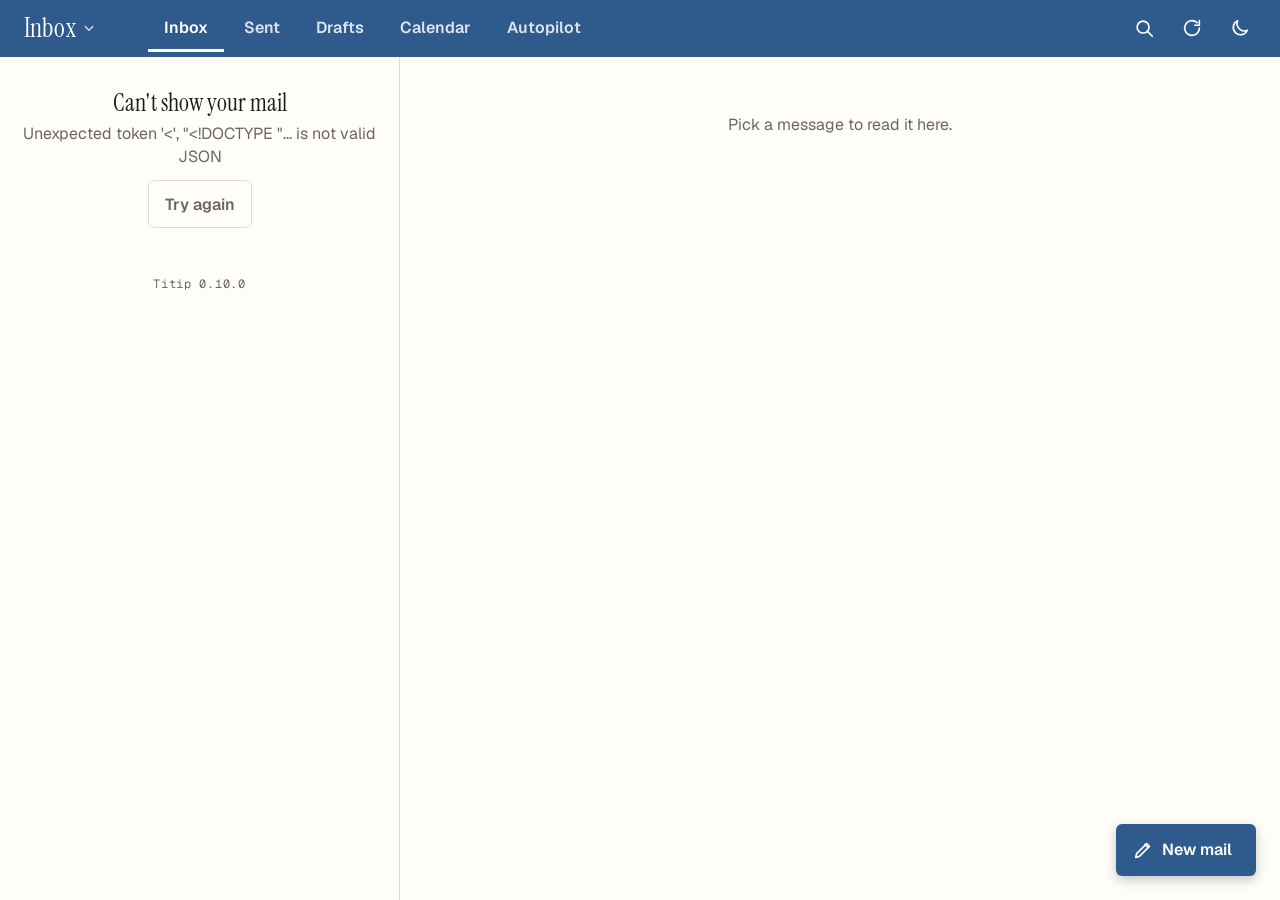
==== commit 0feb85be: "What 0.9.0 still left out: reminders, entries that repeat, who is invited, other calendars, rules, f" ====
--- a/docs/index.html
+++ b/docs/index.html
@@ -53,6 +53,12 @@
   <a href="#/calendar" data-folder="calendar">Calendar</a>
   <p class="menuNote" id="ownNote" hidden></p>
   <div id="ownFolders"></div>
+  <div class="menuDo" id="folderDo" hidden>
+    <button type="button" id="folderNew">New folder</button>
+    <button type="button" id="folderRename" hidden>Rename this folder</button>
+    <button type="button" id="folderGone" hidden>Take out this folder</button>
+    <button type="button" id="rulesOpen">Rules</button>
+  </div>
 </nav>
 
 <form class="search" id="searchBox" role="search" hidden>
@@ -63,6 +69,7 @@
 
 <p class="demo" id="demoNote" hidden>Demo with invented mail. Nothing is sent.</p>
 <p class="demo" id="savedNote" role="status" hidden></p>
+<p class="demo" id="calBar" hidden><span id="calName">Your calendar</span> <button type="button" class="link" id="calPick">Other calendars</button></p>
 <p class="demo" id="outboxNote" hidden><span id="outboxText"></span> <a href="#/outbox">Show the Outbox</a></p>
 
 <main class="panes">
@@ -90,6 +97,7 @@
         <button type="button" id="doFlag">Flag</button>
         <button type="button" id="doMove">Move to a folder</button>
         <button type="button" id="doLabel">Categories</button>
+        <button type="button" id="doRule">Always move mail from this sender</button>
       </div>
       <h2 id="subject"></h2>
       <div class="meta">
@@ -160,6 +168,13 @@
     <label class="field" id="subjectField"><span>Subject</span>
       <input id="subjectInput" type="text" maxlength="255" autocomplete="off" placeholder="Add a subject">
     </label>
+    <div class="formatBar" id="formatBar" role="toolbar" aria-label="Formatting">
+      <button type="button" data-mark="**" aria-label="Bold"><b>B</b></button>
+      <button type="button" data-mark="*" aria-label="Italic"><i>I</i></button>
+      <button type="button" data-mark="__" aria-label="Underlined"><u>U</u></button>
+      <button type="button" data-mark="- " aria-label="List">List</button>
+      <span class="footNote" id="formatNote" hidden>The marks show as formatting in the mail.</span>
+    </div>
     <label class="field grow"><span class="sr">Message</span>
       <textarea id="bodyInput" rows="8" placeholder="Write your message"></textarea>
     </label>
@@ -171,6 +186,7 @@
       </button>
       <button type="button" id="saveDraft">Save as draft</button>
       <button type="button" id="important" aria-pressed="false">High importance</button>
+      <button type="button" id="receipt" aria-pressed="false">Read receipt</button>
       <span class="footNote" id="footNote">Leaves from Outlook on your PC, from your own address.</span>
     </div>
   </form>
@@ -199,6 +215,34 @@
       </span>
     </div>
     <label class="tick" for="planAllDay"><input id="planAllDay" type="checkbox"> All day</label>
+    <label class="field" id="planRemindField"><span>Remind</span>
+      <select id="planRemind">
+        <option value="">As Outlook sets it</option>
+        <option value="none">Not at all</option>
+        <option value="0">When it starts</option>
+        <option value="5">5 minutes before</option>
+        <option value="15">15 minutes before</option>
+        <option value="30">30 minutes before</option>
+        <option value="60">1 hour before</option>
+        <option value="120">2 hours before</option>
+        <option value="1440">1 day before</option>
+        <option value="10080">1 week before</option>
+      </select>
+    </label>
+    <div class="field hours2" id="planRepeatField"><label for="planRepeat">Repeats</label>
+      <span class="pair">
+        <select id="planRepeat">
+          <option value="">Never</option>
+          <option value="day">Every day</option>
+          <option value="week">Every week</option>
+          <option value="month">Every month</option>
+          <option value="year">Every year</option>
+        </select>
+        <label class="sr" for="planTimes">How many times</label>
+        <input id="planTimes" type="number" inputmode="numeric" min="2" max="500" placeholder="no end" hidden>
+        <span id="planTimesWord" hidden>times</span>
+      </span>
+    </div>
     <label class="field"><span>Where</span>
       <input id="planWhere" type="text" maxlength="255" autocomplete="off" placeholder="Room, address or link">
     </label>
@@ -224,7 +268,14 @@
       <button type="button" class="primary" id="pickerDone" hidden>Done</button>
     </div>
     <p class="note" id="pickerNote" hidden></p>
+    <form class="pickerForm" id="pickerForm" hidden>
+      <label class="sr" for="pickerText">Name</label>
+      <input id="pickerText" type="text" maxlength="80" autocomplete="off">
+      <button type="submit" class="primary">OK</button>
+    </form>
+    <p class="error" id="pickerError" role="alert" hidden></p>
     <ul id="pickerList"></ul>
+    <button type="button" class="link" id="pickerExtra" hidden></button>
   </div>
 </section>
 
--- a/docs/styles.css
+++ b/docs/styles.css
@@ -145,11 +145,13 @@
 .ownName small { color: var(--muted); font-size: 13px; }
 /* what can be done with the message that is open: the same kind of list, at the other edge */
 .doMenu { position: absolute; top: auto; left: auto; right: var(--s4); margin-top: calc(-1 * var(--s1)); }
-.doMenu button {
+.doMenu button, .menuDo button {
   display: flex; align-items: center; width: 100%; min-height: var(--tap); padding: 0 var(--s4);
   background: none; border: 0; text-align: left;
 }
-.doMenu button:hover { background: var(--wash); }
+.doMenu button:hover, .menuDo button:hover { background: var(--wash); }
+.menuDo { margin-top: var(--s1); border-top: 1px solid var(--line); }
+.menuDo button { color: var(--link); font-weight: 600; }
 .tick { display: flex; align-items: center; gap: var(--s2); min-height: 44px; color: var(--ink-2); font-size: 14px; }
 .tick input { flex: none; width: 20px; height: 20px; margin: 0; accent-color: var(--accent); }
 .folderMenu a[aria-current="page"]::before { content: ""; position: absolute; left: 0; top: 10px; bottom: 10px; width: 3px; background: var(--signal); }
@@ -198,8 +200,10 @@
   background: var(--ground); border-bottom: 1px solid var(--line);
 }
 .demo a { color: var(--link); font-weight: 600; white-space: nowrap; }
-#outboxNote { display: flex; align-items: center; justify-content: space-between; gap: var(--s3); padding-top: 0; padding-bottom: 0; }
-#outboxNote a { flex: none; display: inline-flex; align-items: center; min-height: 44px; }
+#outboxNote, #calBar { display: flex; align-items: center; justify-content: space-between; gap: var(--s3); padding-top: 0; padding-bottom: 0; }
+#outboxNote a, #calBar .link { flex: none; display: inline-flex; align-items: center; min-height: 44px; }
+#calBar .link { padding: 0; font-size: 13px; text-decoration: underline; }
+#calName { font-weight: 600; color: var(--ink); }
 
 /* ---------- list */
 .panes { display: block; }
@@ -373,7 +377,22 @@
 .composeFoot { display: flex; align-items: center; gap: var(--s2) var(--s3); flex-wrap: wrap; padding-top: var(--s2); }
 .composeFoot button { display: inline-flex; align-items: center; gap: 6px; }
 .composeFoot button svg { width: 18px; height: 18px; }
-.composeFoot button[aria-pressed="true"] { background: var(--pick); border-color: var(--line-strong); color: var(--stamp); }
+/* the marks for bold, italic, underlined and a list: small keys over the text */
+.formatBar { display: flex; align-items: center; gap: var(--s1); padding-top: var(--s1); }
+.formatBar button {
+  flex: none; min-width: 44px; min-height: 44px; padding: 0 var(--s3); white-space: nowrap;
+  background: none; border: 1px solid transparent; border-radius: var(--radius); color: var(--ink-2); font-size: 16px;
+}
+.formatBar button:hover, .formatBar button:active { background: var(--wash); border-color: var(--line); }
+.formatBar .footNote { margin-left: var(--s2); min-width: 0; }
+.field select {
+  width: 100%; min-height: var(--tap); padding: var(--s2) 0; background: none; border: 0; color: inherit; font: inherit;
+}
+.hours2 .pair select { width: auto; flex: 1 1 auto; }
+.hours2 .pair input[type="number"] { width: 84px; flex: none; }
+.field :disabled { color: var(--muted); }
+.composeFoot button[aria-pressed="true"] { background: var(--pick); border-color: var(--line-strong); }
+#important[aria-pressed="true"] { color: var(--stamp); }
 /* a calendar entry is written on the same sheet as a mail */
 .hours2 .pair { display: flex; align-items: center; gap: var(--s3); color: var(--muted); }
 .hours2 .pair input { width: auto; flex: 0 1 auto; }
@@ -389,6 +408,13 @@
   display: flex; align-items: center; justify-content: space-between; gap: var(--s3); width: 100%; min-height: 52px; padding: 6px 0;
   background: none; border: 0; border-bottom: 1px solid var(--line); text-align: left;
 }
+.pickerForm { display: flex; gap: var(--s2); padding: var(--s2) 0; }
+.pickerForm input {
+  flex: 1; min-width: 0; min-height: var(--tap); padding: var(--s2) var(--s3);
+  background: var(--card); border: 1px solid var(--line-strong); border-radius: var(--radius);
+}
+.pickerForm .primary { min-height: var(--tap); padding: 0 var(--s5); border: 0; border-radius: var(--radius); font-weight: 600; }
+#pickerExtra { margin-top: var(--s1); }
 .tickBox { flex: none; width: 22px; height: 22px; border: 1.5px solid var(--line-strong); border-radius: 4px; }
 .pickOne[aria-checked="true"] .tickBox { background: var(--accent); border-color: var(--accent); box-shadow: inset 0 0 0 3px var(--paper); }
 .footNote { color: var(--muted); font-size: 13px; }
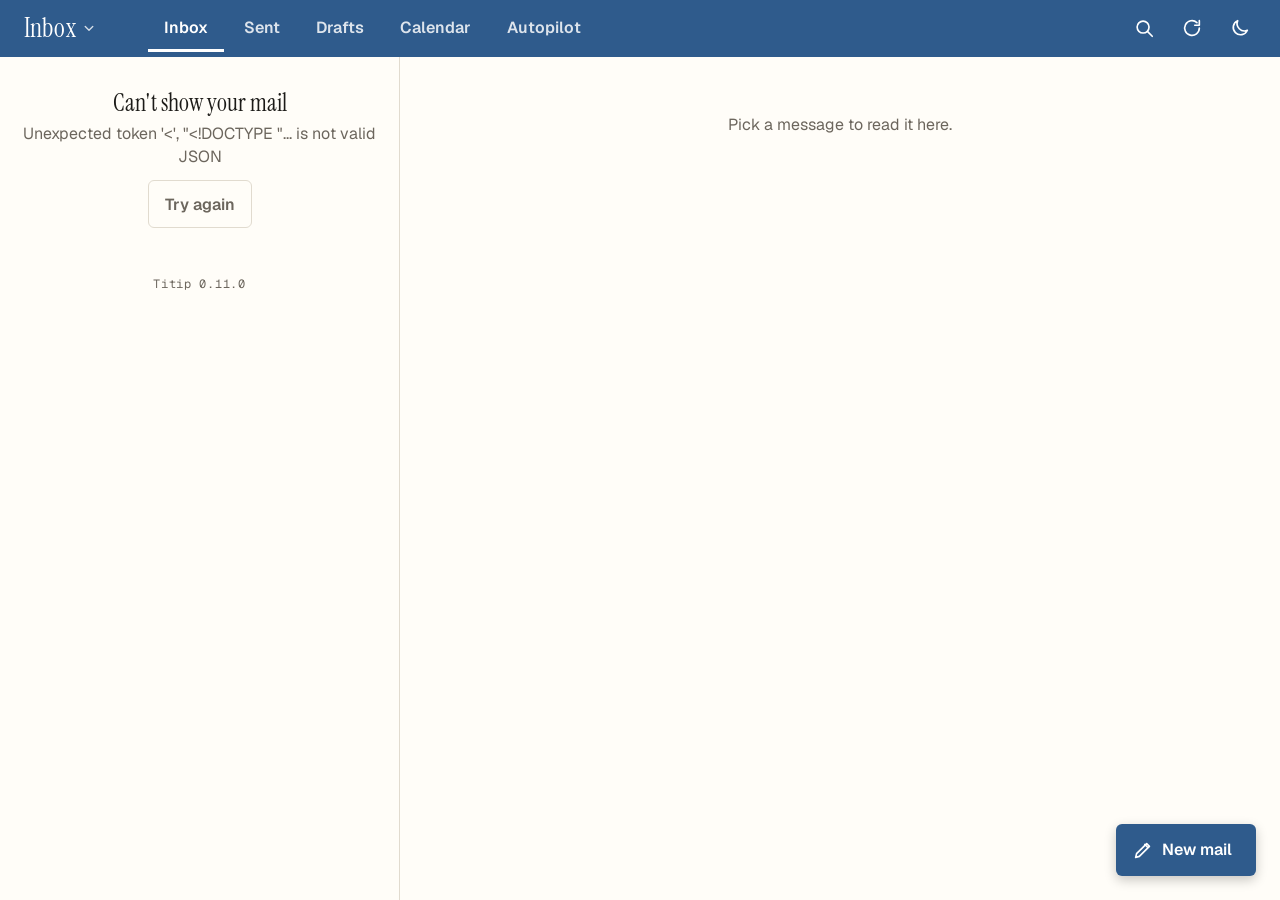
==== commit 7a082419: "Tasks, notes and contacts pages, Send later, the switch for automatic replies, reminders on the phon" ====
--- a/docs/index.html
+++ b/docs/index.html
@@ -51,6 +51,9 @@
   <a href="#/deleted" data-folder="deleted">Deleted</a>
   <a href="#/junk" data-folder="junk">Junk</a>
   <a href="#/calendar" data-folder="calendar">Calendar</a>
+  <a href="#/tasks" data-folder="tasks">Tasks</a>
+  <a href="#/notes" data-folder="notes">Notes</a>
+  <a href="#/contacts" data-folder="contacts">Contacts</a>
   <p class="menuNote" id="ownNote" hidden></p>
   <div id="ownFolders"></div>
   <div class="menuDo" id="folderDo" hidden>
@@ -58,6 +61,7 @@
     <button type="button" id="folderRename" hidden>Rename this folder</button>
     <button type="button" id="folderGone" hidden>Take out this folder</button>
     <button type="button" id="rulesOpen">Rules</button>
+    <button type="button" id="awayOpen" hidden>Automatic replies</button>
   </div>
 </nav>
 
@@ -69,6 +73,9 @@
 
 <p class="demo" id="demoNote" hidden>Demo with invented mail. Nothing is sent.</p>
 <p class="demo" id="savedNote" role="status" hidden></p>
+<p class="demo" id="awayNote" hidden><span>Automatic replies are on: people who write to you get your out-of-office answer.</span> <button type="button" class="link" id="awayOff">Switch off</button></p>
+<p class="demo" id="thingBar" hidden><span id="thingSay"></span> <button type="button" class="link" id="thingFlip"></button></p>
+<p class="demo" id="remindBar" hidden><span id="remindSay"></span> <button type="button" class="link" id="remindFlip"></button></p>
 <p class="demo" id="calBar" hidden><span id="calName">Your calendar</span> <button type="button" class="link" id="calPick">Other calendars</button></p>
 <p class="demo" id="outboxNote" hidden><span id="outboxText"></span> <a href="#/outbox">Show the Outbox</a></p>
 
@@ -178,6 +185,12 @@
     <label class="field grow"><span class="sr">Message</span>
       <textarea id="bodyInput" rows="8" placeholder="Write your message"></textarea>
     </label>
+    <div class="field hours2" id="laterField" hidden><span>Leaves</span>
+      <span class="pair">
+        <label class="sr" for="laterDay">Day it leaves</label><input id="laterDay" type="date">
+        <label class="sr" for="laterTime">Time it leaves</label><input id="laterTime" type="time">
+      </span>
+    </div>
     <ul class="files attached" id="attached" aria-label="Attached files" hidden></ul>
     <input class="sr" id="fileInput" type="file" multiple tabindex="-1" aria-hidden="true">
     <div class="composeFoot">
@@ -187,6 +200,7 @@
       <button type="button" id="saveDraft">Save as draft</button>
       <button type="button" id="important" aria-pressed="false">High importance</button>
       <button type="button" id="receipt" aria-pressed="false">Read receipt</button>
+      <button type="button" id="laterFlip" aria-pressed="false">Send later</button>
       <span class="footNote" id="footNote">Leaves from Outlook on your PC, from your own address.</span>
     </div>
   </form>
@@ -260,6 +274,45 @@
   </form>
 </section>
 
+<section class="composer" id="thinger" role="dialog" aria-labelledby="thingTitleBar" hidden>
+  <form id="thingForm" novalidate>
+    <div class="composeBar">
+      <button type="button" class="link" id="thingCancel">Cancel</button>
+      <h2 id="thingTitleBar">New task</h2>
+      <button type="submit" class="primary" id="thingSave">Save</button>
+    </div>
+    <p class="error" id="thingError" role="alert" hidden></p>
+    <label class="field" data-kinds="tasks contacts"><span id="thingNameLabel">Task</span>
+      <input id="thingName" type="text" maxlength="255" autocomplete="off">
+    </label>
+    <label class="field" data-kinds="tasks"><span>Due</span>
+      <input id="thingDue" type="date">
+    </label>
+    <label class="tick" data-kinds="tasks" for="thingImportant"><input id="thingImportant" type="checkbox"> High importance</label>
+    <label class="field" data-kinds="contacts"><span>Company</span>
+      <input id="thingCompany" type="text" maxlength="255" autocomplete="off">
+    </label>
+    <label class="field" data-kinds="contacts"><span>Job</span>
+      <input id="thingJob" type="text" maxlength="255" autocomplete="off">
+    </label>
+    <label class="field" data-kinds="contacts"><span>E-mail</span>
+      <input id="thingEmail" type="email" inputmode="email" autocapitalize="off" autocomplete="off" spellcheck="false">
+    </label>
+    <label class="field" data-kinds="contacts"><span>Mobile</span>
+      <input id="thingMobile" type="tel" inputmode="tel" maxlength="60" autocomplete="off">
+    </label>
+    <label class="field" data-kinds="contacts"><span>Work</span>
+      <input id="thingPhone" type="tel" inputmode="tel" maxlength="60" autocomplete="off">
+    </label>
+    <label class="field grow"><span class="sr">Text</span>
+      <textarea id="thingBody" rows="6" placeholder="Notes"></textarea>
+    </label>
+    <div class="composeFoot">
+      <span class="footNote" id="thingFoot">Kept in Outlook on your PC.</span>
+    </div>
+  </form>
+</section>
+
 <section class="picker" id="picker" role="dialog" aria-labelledby="pickerTitle" hidden>
   <div class="pickerBox">
     <div class="composeBar">
--- a/docs/styles.css
+++ b/docs/styles.css
@@ -200,10 +200,11 @@
   background: var(--ground); border-bottom: 1px solid var(--line);
 }
 .demo a { color: var(--link); font-weight: 600; white-space: nowrap; }
-#outboxNote, #calBar { display: flex; align-items: center; justify-content: space-between; gap: var(--s3); padding-top: 0; padding-bottom: 0; }
-#outboxNote a, #calBar .link { flex: none; display: inline-flex; align-items: center; min-height: 44px; }
-#calBar .link { padding: 0; font-size: 13px; text-decoration: underline; }
-#calName { font-weight: 600; color: var(--ink); }
+#outboxNote, #calBar, #awayNote, #thingBar, #remindBar { display: flex; align-items: center; justify-content: space-between; gap: var(--s3); padding-top: 0; padding-bottom: 0; }
+#outboxNote a, .demo .link { flex: none; display: inline-flex; align-items: center; min-height: 44px; }
+.demo .link { padding: 0; font-size: 13px; text-decoration: underline; }
+#calName, #thingSay { font-weight: 600; color: var(--ink); }
+#awayNote span { padding: var(--s2) 0; }
 
 /* ---------- list */
 .panes { display: block; }
@@ -250,6 +251,14 @@
 .row.unread .time, .row[aria-current="true"].unread .time { color: var(--signal-ink); font-weight: 500; }
 /* the calendar: the hours where a mail has its sender's initials, the answer where it has its time */
 .row.event { grid-template-columns: 64px minmax(0, 1fr) auto; }
+/* a task or a note: no initials in front, the name and one line under it */
+.row.thing { grid-template-columns: minmax(0, 1fr) auto; column-gap: var(--s3); }
+.row.thing .who { white-space: normal; }
+.row.thing .preview { grid-column: 1 / span 2; }
+.row.off .who { color: var(--muted); text-decoration: line-through; }
+/* a contact: company and address on one line, cut short where the phone is narrow */
+.row.contact .preview { display: block; white-space: nowrap; text-overflow: ellipsis; }
+#letter.bare .meta { display: none; }
 .hours { grid-row: 1 / span 2; display: flex; flex-direction: column; font-size: 12px; line-height: 23px; letter-spacing: 0.02em; white-space: nowrap; font-variant-numeric: tabular-nums; }
 .hours .until { color: var(--muted); line-height: 20px; }
 .row.event .who { white-space: normal; display: -webkit-box; -webkit-line-clamp: 2; -webkit-box-orient: vertical; overflow: hidden; }
@@ -422,8 +431,10 @@
 /* ---------- the people a mail goes to: one rounded name each, the way Outlook shows them */
 .chips { display: flex; flex-wrap: wrap; align-items: center; column-gap: 6px; min-width: 0; cursor: text; }
 .chips input { flex: 1 1 96px; width: auto; min-width: 96px; }
-/* not being typed in: the empty box must not take a line of its own under the names */
-.field:not(:focus-within) .chip ~ input { flex-basis: 24px; min-width: 24px; }
+/* not being typed in: the empty box must not take a line of its own under the names. The mark is
+   taken off a moment after the box is left (app.js), not the instant it is: what is tapped next
+   would move away under the finger, and the tap would miss it. */
+.chips:not(.typing) .chip ~ input { flex-basis: 24px; min-width: 24px; }
 .chip {
   position: relative; display: inline-flex; align-items: center; gap: 6px; max-width: 100%;
   min-height: 32px; margin: 6px 0; padding: 0 10px 0 12px;
@@ -455,7 +466,7 @@
   background: var(--toast); color: #fffdf8; border-radius: var(--radius);
   box-shadow: 0 4px 12px rgb(0 0 0 / 0.22);
 }
-.toast button { min-height: 44px; padding: 0 var(--s4); background: none; border: 0; color: #86aee0; font-weight: 700; }
+.toast button { flex: none; min-height: 44px; padding: 0 var(--s4); background: none; border: 0; color: #86aee0; font-weight: 700; white-space: nowrap; }
 
 /* ---------- phone: folders at the thumb with their pictures, one pane at a time */
 @media (max-width: 859px) {
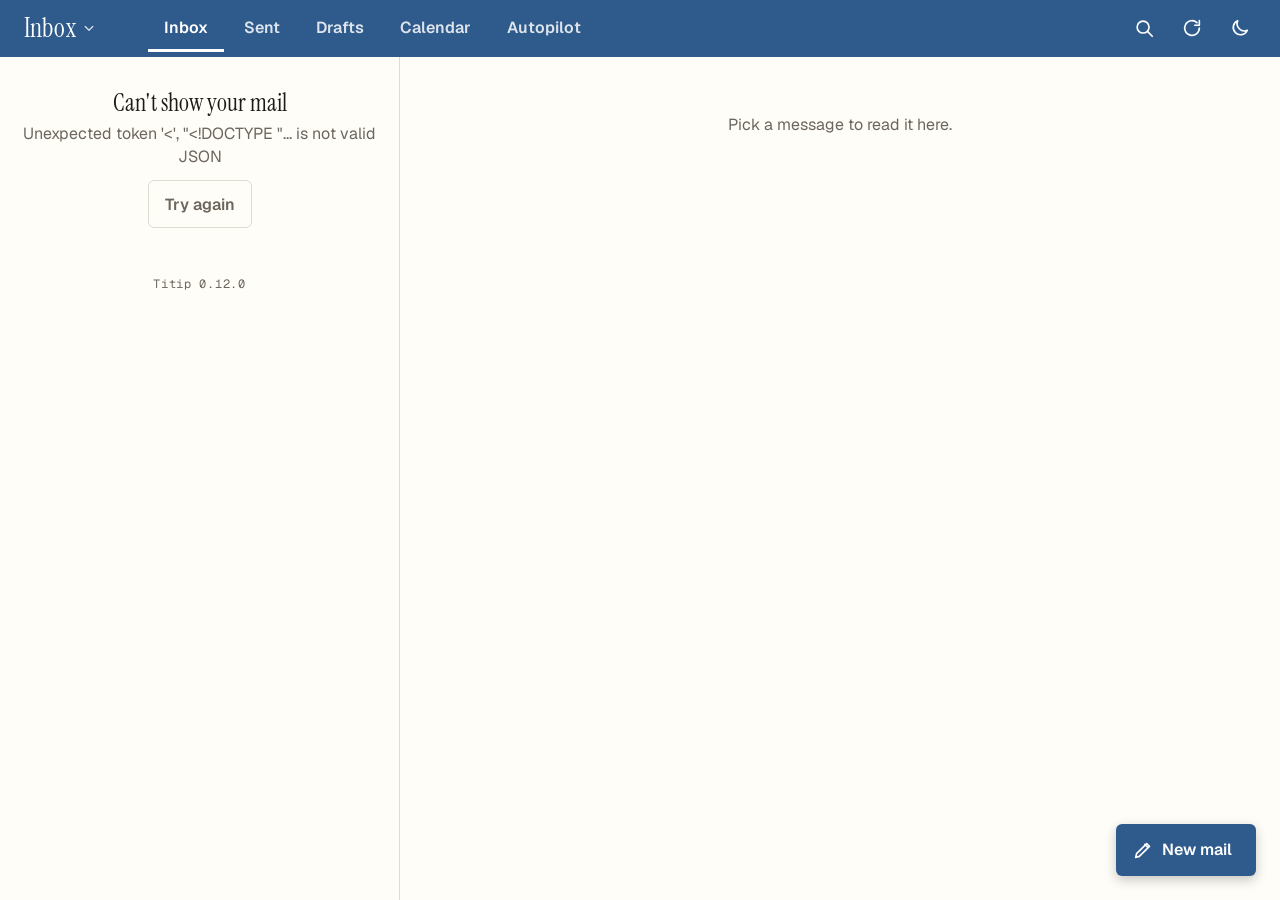
==== commit 297fd2bc: "Unread and Flagged, rows pushed aside, the subject of an answer, who somebody is, optional guests, e" ====
--- a/docs/index.html
+++ b/docs/index.html
@@ -69,6 +69,11 @@
   <label class="sr" for="q">Search this folder by subject or person</label>
   <input id="q" type="search" placeholder="Search subject or person" autocomplete="off" enterkeyhint="search">
   <label class="tick" for="deep"><input id="deep" type="checkbox"> Also look in the text of the mail (slower)</label>
+  <div class="shows" id="shows" role="group" aria-label="Show">
+    <button type="button" data-show="" aria-pressed="true">All</button>
+    <button type="button" data-show="unread" aria-pressed="false">Unread</button>
+    <button type="button" data-show="flagged" aria-pressed="false">Flagged</button>
+  </div>
 </form>
 
 <p class="demo" id="demoNote" hidden>Demo with invented mail. Nothing is sent.</p>
@@ -110,7 +115,7 @@
       <div class="meta">
         <span id="face"></span>
         <dl>
-          <div class="sender"><dt class="sr">From</dt><dd><strong id="from"></strong> <span id="fromAddress"></span></dd></div>
+          <div class="sender"><dt class="sr">From</dt><dd><strong id="from" role="button" tabindex="0"></strong> <span id="fromAddress"></span></dd></div>
           <div id="toRow"><dt id="toLabel">To:</dt><dd id="to"></dd></div>
           <div id="ccRow"><dt id="ccRowLabel">Cc:</dt><dd id="cc"></dd></div>
           <div id="bccRow" hidden><dt>Bcc:</dt><dd id="bcc"></dd></div>
@@ -122,6 +127,8 @@
         <p class="inviteWhen" id="inviteWhen"></p>
         <p class="inviteWhere" id="inviteWhere"></p>
         <p class="inviteSaid" id="inviteSaid"></p>
+        <label class="sr" for="answerNote">A note for the organizer, sent with your answer</label>
+        <input id="answerNote" type="text" maxlength="2000" autocomplete="off" placeholder="A note for the organizer (optional)" hidden>
         <div class="answers" id="answers">
           <button type="button" data-answer="accept">Accept</button>
           <button type="button" data-answer="tentative">Tentative</button>
@@ -220,6 +227,9 @@
     </label>
     <label class="field"><span>Day</span>
       <input id="planDay" type="date" required>
+    </label>
+    <label class="field" id="planEndField"><span>Ends</span>
+      <input id="planEndDay" type="date" required>
     </label>
     <div class="field hours2" id="planHours"><span>Time</span>
       <span class="pair">
@@ -243,12 +253,25 @@
         <option value="10080">1 week before</option>
       </select>
     </label>
+    <label class="field" id="planBusyField"><span>Show as</span>
+      <select id="planBusy">
+        <option value="">As Outlook sets it</option>
+        <option value="busy">Busy</option>
+        <option value="free">Free</option>
+        <option value="tentative">Tentative</option>
+        <option value="away">Out of office</option>
+        <option value="elsewhere">Working elsewhere</option>
+      </select>
+    </label>
+    <label class="tick" id="planPrivateField" for="planPrivate"><input id="planPrivate" type="checkbox"> Private: others see only that the time is taken</label>
     <div class="field hours2" id="planRepeatField"><label for="planRepeat">Repeats</label>
       <span class="pair">
         <select id="planRepeat">
           <option value="">Never</option>
           <option value="day">Every day</option>
+          <option value="weekday" data-needs="full">Every working day</option>
           <option value="week">Every week</option>
+          <option value="week:2" data-needs="full">Every 2 weeks</option>
           <option value="month">Every month</option>
           <option value="year">Every year</option>
         </select>
@@ -263,6 +286,11 @@
     <div class="field" id="withField"><label for="withInput">With</label>
       <div class="chips">
         <input id="withInput" type="text" inputmode="email" autocapitalize="off" autocomplete="off" autocorrect="off" spellcheck="false" aria-controls="people" aria-expanded="false" placeholder="Nobody: an entry for yourself" data-hint="Nobody: an entry for yourself">
+      </div>
+    </div>
+    <div class="field" id="optField"><label for="optInput">Optional</label>
+      <div class="chips">
+        <input id="optInput" type="text" inputmode="email" autocapitalize="off" autocomplete="off" autocorrect="off" spellcheck="false" aria-controls="people" aria-expanded="false" placeholder="Invited, but need not come" data-hint="Invited, but need not come">
       </div>
     </div>
     <label class="field grow"><span class="sr">Notes</span>
--- a/docs/styles.css
+++ b/docs/styles.css
@@ -292,6 +292,24 @@
 .inviteWhen { font-weight: 600; }
 .inviteWhere, .inviteSaid { color: var(--muted); font-size: 14px; }
 .answers { display: flex; gap: var(--s2); margin-top: var(--s3); }
+#answerNote { width: 100%; min-height: 44px; margin-top: var(--s3); padding: 0 var(--s3); background: var(--card); border: 1px solid var(--line-strong); border-radius: var(--radius); }
+#optField { grid-template-columns: 76px minmax(0, 1fr); }   /* "Optional" is a longer word than the column the other names share */
+/* the sender's name opens what Outlook knows about that person */
+#from.tap { cursor: pointer; text-decoration: underline; text-decoration-color: var(--line-strong); text-underline-offset: 3px; }
+/* the list narrowed to what is unread or flagged: three words under the search box, the one in use pressed */
+.shows { display: flex; gap: var(--s2); margin-top: var(--s2); }
+.shows button { flex: 1; min-height: 44px; background: var(--card); border: 1px solid var(--line-strong); border-radius: var(--radius); font-weight: 500; }
+.shows button[aria-pressed="true"] { background: var(--pick); border-color: var(--accent); }
+/* a row pushed aside with a finger: what it does is said behind it, in words. Dim until far enough to count. */
+#rows li.swiping { position: relative; overflow: hidden; background: #2f5b8c; }
+#rows li.swiping[data-side="delete"] { background: #b3261e; }
+#rows li.swiping::after {
+  content: attr(data-swipe); position: absolute; top: 0; bottom: 0; left: 0; display: flex; align-items: center;
+  padding: 0 var(--s4); color: #fffdf8; font-weight: 600; font-size: 14px; opacity: 0.55;
+}
+#rows li.swiping[data-side="delete"]::after { left: auto; right: 0; }
+#rows li.swiping.far::after { opacity: 1; }
+#rows li.swiping .row { z-index: 1; background: var(--paper); }
 .answers button {
   flex: 1 1 0; min-width: 0; min-height: var(--tap); padding: 0 var(--s2);
   background: var(--card); border: 1px solid var(--line); border-radius: var(--radius); font-weight: 600;
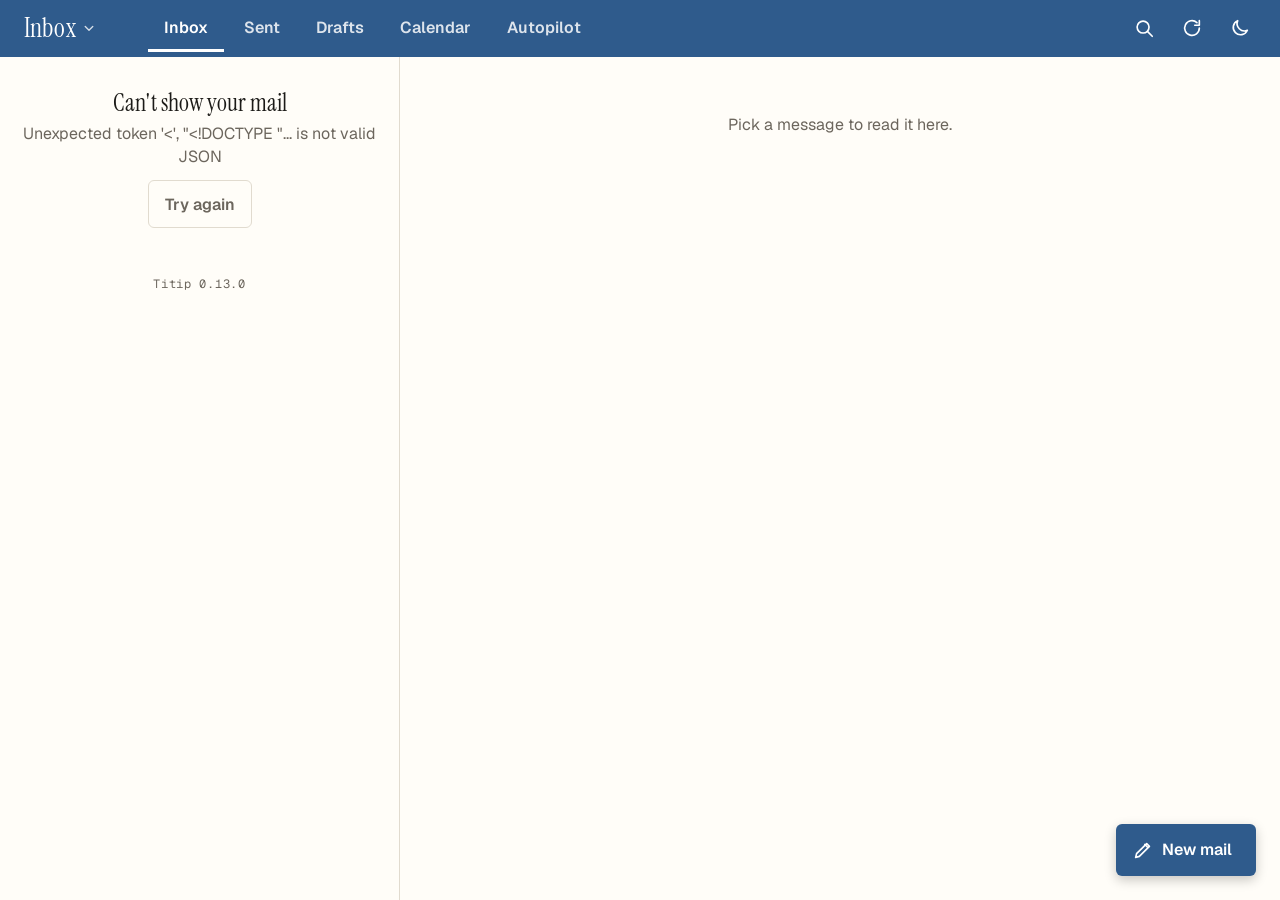
==== commit e42ddd94: "Several mails at once, deleted for good, one time of a series, another time, what the automatic repl" ====
--- a/docs/index.html
+++ b/docs/index.html
@@ -62,6 +62,7 @@
     <button type="button" id="folderGone" hidden>Take out this folder</button>
     <button type="button" id="rulesOpen">Rules</button>
     <button type="button" id="awayOpen" hidden>Automatic replies</button>
+    <button type="button" id="emptyOpen" hidden>Empty this folder</button>
   </div>
 </nav>
 
@@ -74,11 +75,19 @@
     <button type="button" data-show="unread" aria-pressed="false">Unread</button>
     <button type="button" data-show="flagged" aria-pressed="false">Flagged</button>
   </div>
+  <button type="button" class="link" id="pickOpen">Select several mails</button>
 </form>
 
 <p class="demo" id="demoNote" hidden>Demo with invented mail. Nothing is sent.</p>
 <p class="demo" id="savedNote" role="status" hidden></p>
 <p class="demo" id="awayNote" hidden><span>Automatic replies are on: people who write to you get your out-of-office answer.</span> <button type="button" class="link" id="awayOff">Switch off</button></p>
+<p class="demo" id="pickBar" hidden><span id="pickSay"></span> <span class="pickDo">
+  <button type="button" class="link" id="pickDelete">Delete</button>
+  <button type="button" class="link" id="pickRead">Read</button>
+  <button type="button" class="link" id="pickUnread">Unread</button>
+  <button type="button" class="link" id="pickFlag">Flag</button>
+  <button type="button" class="link" id="pickMove">Move</button>
+  <button type="button" class="link" id="pickDone">Done</button></span></p>
 <p class="demo" id="thingBar" hidden><span id="thingSay"></span> <button type="button" class="link" id="thingFlip"></button></p>
 <p class="demo" id="remindBar" hidden><span id="remindSay"></span> <button type="button" class="link" id="remindFlip"></button></p>
 <p class="demo" id="calBar" hidden><span id="calName">Your calendar</span> <button type="button" class="link" id="calPick">Other calendars</button></p>
@@ -129,6 +138,14 @@
         <p class="inviteSaid" id="inviteSaid"></p>
         <label class="sr" for="answerNote">A note for the organizer, sent with your answer</label>
         <input id="answerNote" type="text" maxlength="2000" autocomplete="off" placeholder="A note for the organizer (optional)" hidden>
+        <button type="button" class="link" id="suggestOpen" hidden>Suggest another time</button>
+        <div class="suggest" id="suggest" hidden>
+          <label class="sr" for="suggestDay">The day you suggest</label><input id="suggestDay" type="date">
+          <label class="sr" for="suggestFrom">From</label><input id="suggestFrom" type="time">
+          <span aria-hidden="true">to</span>
+          <label class="sr" for="suggestTo">To</label><input id="suggestTo" type="time">
+          <button type="button" id="suggestSend">Answer tentative with this time</button>
+        </div>
         <div class="answers" id="answers">
           <button type="button" data-answer="accept">Accept</button>
           <button type="button" data-answer="tentative">Tentative</button>
@@ -187,6 +204,9 @@
       <button type="button" data-mark="*" aria-label="Italic"><i>I</i></button>
       <button type="button" data-mark="__" aria-label="Underlined"><u>U</u></button>
       <button type="button" data-mark="- " aria-label="List">List</button>
+      <button type="button" data-mark="# " data-needs="open" aria-label="Title">Title</button>
+      <button type="button" data-mark="==" data-needs="open" aria-label="Marked yellow"><mark>M</mark></button>
+      <button type="button" data-mark="link" data-needs="open" aria-label="Link">Link</button>
       <span class="footNote" id="formatNote" hidden>The marks show as formatting in the mail.</span>
     </div>
     <label class="field grow"><span class="sr">Message</span>
@@ -204,6 +224,8 @@
       <button type="button" id="attach">
         <svg viewBox="0 0 24 24" aria-hidden="true"><path d="M20 11l-8.5 8.5a5 5 0 0 1-7-7L13 4a3.5 3.5 0 0 1 5 5l-8.5 8.5a2 2 0 0 1-3-3L14 7"/></svg>Attach a file
       </button>
+      <button type="button" id="picture">Picture in the text</button>
+      <input class="sr" id="pictureInput" type="file" accept="image/png,image/jpeg,image/gif" tabindex="-1" aria-hidden="true">
       <button type="button" id="saveDraft">Save as draft</button>
       <button type="button" id="important" aria-pressed="false">High importance</button>
       <button type="button" id="receipt" aria-pressed="false">Read receipt</button>
--- a/docs/styles.css
+++ b/docs/styles.css
@@ -296,6 +296,19 @@
 #optField { grid-template-columns: 76px minmax(0, 1fr); }   /* "Optional" is a longer word than the column the other names share */
 /* the sender's name opens what Outlook knows about that person */
 #from.tap { cursor: pointer; text-decoration: underline; text-decoration-color: var(--line-strong); text-underline-offset: 3px; }
+/* several mails at once: the ones picked are washed and edged, and what can be done with them is one line over the list */
+.search .link, #suggestOpen { display: inline-flex; align-items: center; min-height: 44px; padding: 0; font-size: 13px; text-decoration: underline; }
+/* it stays under the bar while the list is scrolled: what can be done with the mails picked is always at hand */
+#pickBar { flex-wrap: wrap; position: sticky; top: calc(var(--tap) + var(--s1) + max(var(--s1), env(safe-area-inset-top))); z-index: 4; }
+.pickDo { display: flex; flex-wrap: wrap; column-gap: var(--s4); }
+.pickDo .link:disabled { color: var(--muted); text-decoration: none; }
+#pickSay { font-weight: 600; color: var(--ink); }
+.row[aria-pressed="true"] { background: var(--pick); box-shadow: inset 4px 0 0 var(--accent); }
+#rows .row { -webkit-user-select: none; user-select: none; -webkit-touch-callout: none; }   /* a finger held on a row picks it: no text is selected, no menu opens */
+/* another time for a meeting: a day and two hours, and the one button that sends them */
+.suggest { display: flex; flex-wrap: wrap; align-items: center; gap: var(--s2); margin-top: var(--s2); color: var(--muted); }
+.suggest input { min-height: 44px; padding: 0 var(--s2); background: var(--card); border: 1px solid var(--line-strong); border-radius: var(--radius); }
+.suggest button { min-height: 44px; padding: 0 var(--s3); background: var(--card); border: 1px solid var(--line-strong); border-radius: var(--radius); font-weight: 600; }
 /* the list narrowed to what is unread or flagged: three words under the search box, the one in use pressed */
 .shows { display: flex; gap: var(--s2); margin-top: var(--s2); }
 .shows button { flex: 1; min-height: 44px; background: var(--card); border: 1px solid var(--line-strong); border-radius: var(--radius); font-weight: 500; }
@@ -405,7 +418,8 @@
 .composeFoot button { display: inline-flex; align-items: center; gap: 6px; }
 .composeFoot button svg { width: 18px; height: 18px; }
 /* the marks for bold, italic, underlined and a list: small keys over the text */
-.formatBar { display: flex; align-items: center; gap: var(--s1); padding-top: var(--s1); }
+.formatBar { display: flex; flex-wrap: wrap; align-items: center; gap: var(--s1); padding-top: var(--s1); }
+.formatBar mark { padding: 0 4px; background: #fff2a8; color: #1b1a17; }
 .formatBar button {
   flex: none; min-width: 44px; min-height: 44px; padding: 0 var(--s3); white-space: nowrap;
   background: none; border: 1px solid transparent; border-radius: var(--radius); color: var(--ink-2); font-size: 16px;
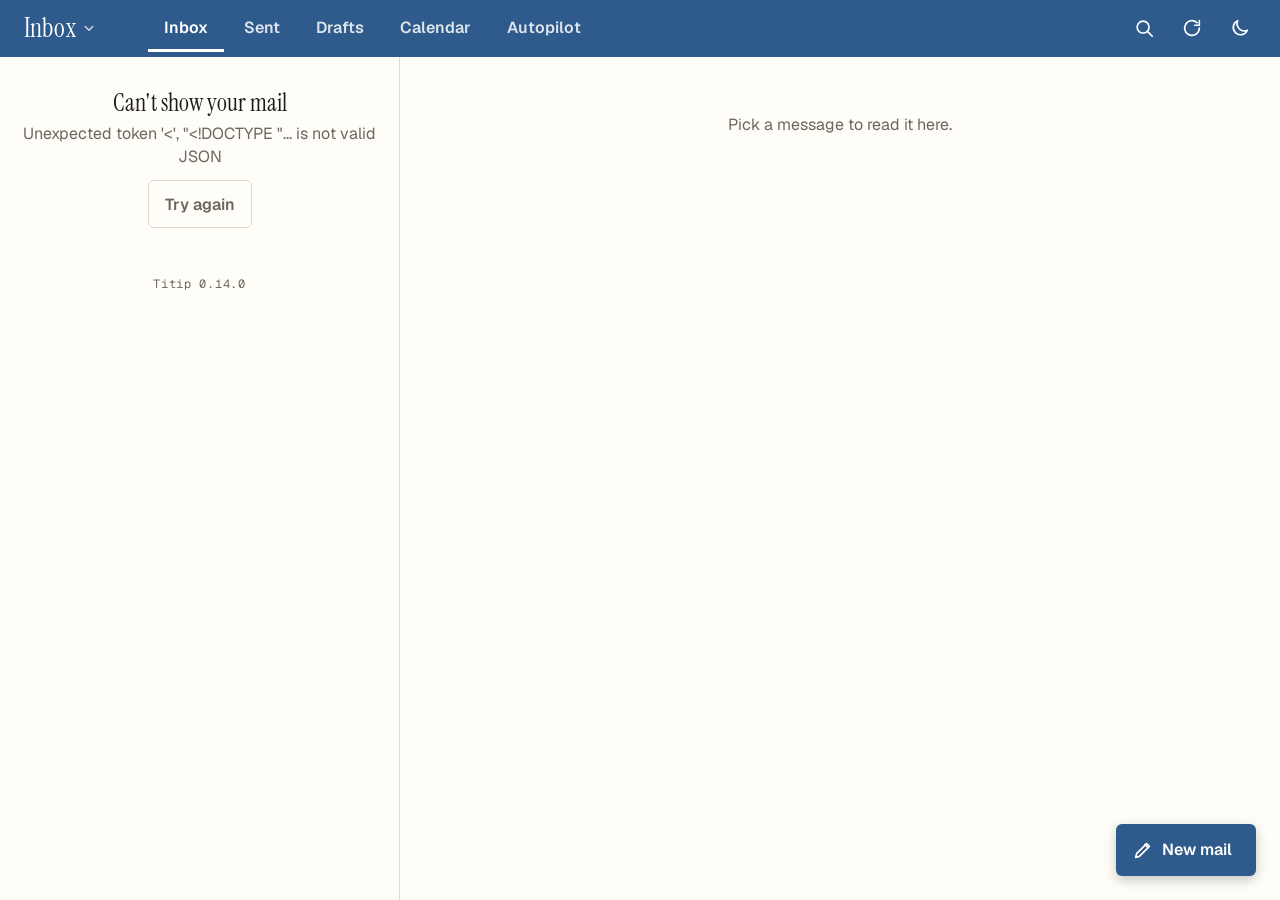
==== commit 6da5e505: "The phone is told about new mail and Outlook's reminders while Titip is closed (0.14.0) Web Push fro" ====
--- a/docs/index.html
+++ b/docs/index.html
@@ -63,6 +63,7 @@
     <button type="button" id="rulesOpen">Rules</button>
     <button type="button" id="awayOpen" hidden>Automatic replies</button>
     <button type="button" id="emptyOpen" hidden>Empty this folder</button>
+    <button type="button" id="pushOpen" hidden>Notifications</button>
   </div>
 </nav>
 
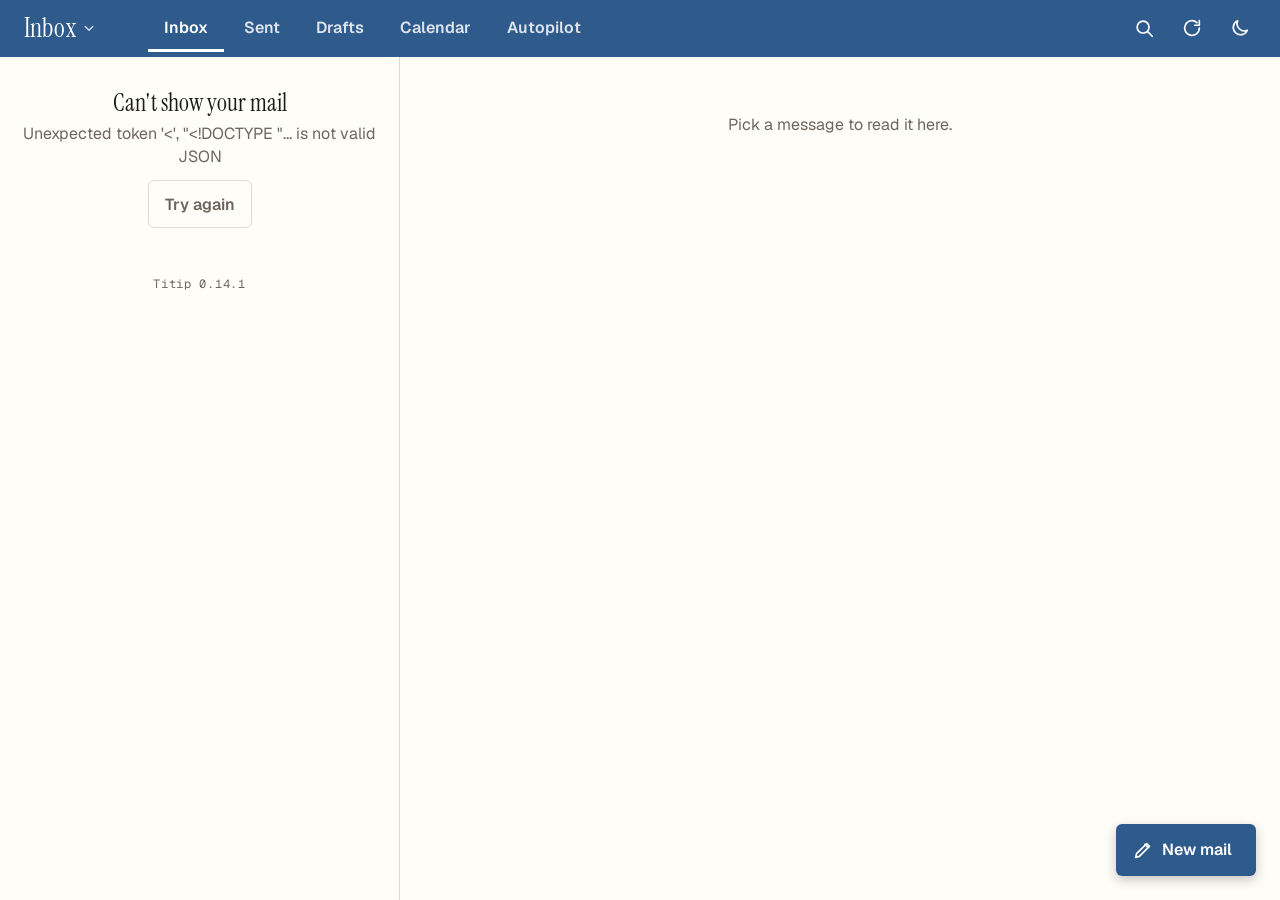
==== commit 81d13054: "Checked against the real Outlook; another time as Outlook's own proposal, the reply text for people " ====
--- a/docs/index.html
+++ b/docs/index.html
@@ -125,7 +125,7 @@
       <div class="meta">
         <span id="face"></span>
         <dl>
-          <div class="sender"><dt class="sr">From</dt><dd><strong id="from" role="button" tabindex="0"></strong> <span id="fromAddress"></span></dd></div>
+          <div class="sender"><dt class="sr">From</dt><dd><strong id="from"></strong> <span id="fromAddress"></span></dd></div>
           <div id="toRow"><dt id="toLabel">To:</dt><dd id="to"></dd></div>
           <div id="ccRow"><dt id="ccRowLabel">Cc:</dt><dd id="cc"></dd></div>
           <div id="bccRow" hidden><dt>Bcc:</dt><dd id="bcc"></dd></div>
@@ -355,8 +355,11 @@
     <label class="field" data-kinds="contacts"><span>Work</span>
       <input id="thingPhone" type="tel" inputmode="tel" maxlength="60" autocomplete="off">
     </label>
-    <label class="field grow"><span class="sr">Text</span>
+    <label class="field grow" id="thingBodyField"><span class="sr" id="thingBodyLabel">Text</span>
       <textarea id="thingBody" rows="6" placeholder="Notes"></textarea>
+    </label>
+    <label class="field grow named" data-kinds="away" id="thingOutsideField"><span>People outside it are told</span>
+      <textarea id="thingOutside" rows="4" placeholder="Empty: they get no text of their own"></textarea>
     </label>
     <div class="composeFoot">
       <span class="footNote" id="thingFoot">Kept in Outlook on your PC.</span>
--- a/docs/styles.css
+++ b/docs/styles.css
@@ -152,7 +152,7 @@
 .doMenu button:hover, .menuDo button:hover { background: var(--wash); }
 .menuDo { margin-top: var(--s1); border-top: 1px solid var(--line); }
 .menuDo button { color: var(--link); font-weight: 600; }
-.tick { display: flex; align-items: center; gap: var(--s2); min-height: 44px; color: var(--ink-2); font-size: 14px; }
+.tick { display: flex; align-items: center; gap: var(--s2); min-height: var(--tap); color: var(--ink-2); font-size: 14px; }
 .tick input { flex: none; width: 20px; height: 20px; margin: 0; accent-color: var(--accent); }
 .folderMenu a[aria-current="page"]::before { content: ""; position: absolute; left: 0; top: 10px; bottom: 10px; width: 3px; background: var(--signal); }
 .tools { margin-left: auto; display: flex; }
@@ -201,7 +201,7 @@
 }
 .demo a { color: var(--link); font-weight: 600; white-space: nowrap; }
 #outboxNote, #calBar, #awayNote, #thingBar, #remindBar { display: flex; align-items: center; justify-content: space-between; gap: var(--s3); padding-top: 0; padding-bottom: 0; }
-#outboxNote a, .demo .link { flex: none; display: inline-flex; align-items: center; min-height: 44px; }
+#outboxNote a, .demo .link { flex: none; display: inline-flex; align-items: center; min-height: 48px; }   /* 48: what Android asks of a thing to press */
 .demo .link { padding: 0; font-size: 13px; text-decoration: underline; }
 #calName, #thingSay { font-weight: 600; color: var(--ink); }
 #awayNote span { padding: var(--s2) 0; }
@@ -292,12 +292,13 @@
 .inviteWhen { font-weight: 600; }
 .inviteWhere, .inviteSaid { color: var(--muted); font-size: 14px; }
 .answers { display: flex; gap: var(--s2); margin-top: var(--s3); }
-#answerNote { width: 100%; min-height: 44px; margin-top: var(--s3); padding: 0 var(--s3); background: var(--card); border: 1px solid var(--line-strong); border-radius: var(--radius); }
+#answerNote { width: 100%; min-height: var(--tap); margin-top: var(--s3); padding: 0 var(--s3); background: var(--card); border: 1px solid var(--line-strong); border-radius: var(--radius); }
 #optField { grid-template-columns: 76px minmax(0, 1fr); }   /* "Optional" is a longer word than the column the other names share */
 /* the sender's name opens what Outlook knows about that person */
 #from.tap { cursor: pointer; text-decoration: underline; text-decoration-color: var(--line-strong); text-underline-offset: 3px; }
+#from.tap { display: inline-block; padding: 14px 0; margin: -14px 0; }   /* a finger's height to press, in a line that stays one line high */
 /* several mails at once: the ones picked are washed and edged, and what can be done with them is one line over the list */
-.search .link, #suggestOpen { display: inline-flex; align-items: center; min-height: 44px; padding: 0; font-size: 13px; text-decoration: underline; }
+.search .link, #suggestOpen { display: inline-flex; align-items: center; min-height: 48px; padding: 0; font-size: 13px; text-decoration: underline; }
 /* it stays under the bar while the list is scrolled: what can be done with the mails picked is always at hand */
 #pickBar { flex-wrap: wrap; position: sticky; top: calc(var(--tap) + var(--s1) + max(var(--s1), env(safe-area-inset-top))); z-index: 4; }
 .pickDo { display: flex; flex-wrap: wrap; column-gap: var(--s4); }
@@ -307,11 +308,11 @@
 #rows .row { -webkit-user-select: none; user-select: none; -webkit-touch-callout: none; }   /* a finger held on a row picks it: no text is selected, no menu opens */
 /* another time for a meeting: a day and two hours, and the one button that sends them */
 .suggest { display: flex; flex-wrap: wrap; align-items: center; gap: var(--s2); margin-top: var(--s2); color: var(--muted); }
-.suggest input { min-height: 44px; padding: 0 var(--s2); background: var(--card); border: 1px solid var(--line-strong); border-radius: var(--radius); }
-.suggest button { min-height: 44px; padding: 0 var(--s3); background: var(--card); border: 1px solid var(--line-strong); border-radius: var(--radius); font-weight: 600; }
+.suggest input { min-height: var(--tap); padding: 0 var(--s2); background: var(--card); border: 1px solid var(--line-strong); border-radius: var(--radius); }
+.suggest button { min-height: var(--tap); padding: 0 var(--s3); background: var(--card); border: 1px solid var(--line-strong); border-radius: var(--radius); font-weight: 600; }
 /* the list narrowed to what is unread or flagged: three words under the search box, the one in use pressed */
 .shows { display: flex; gap: var(--s2); margin-top: var(--s2); }
-.shows button { flex: 1; min-height: 44px; background: var(--card); border: 1px solid var(--line-strong); border-radius: var(--radius); font-weight: 500; }
+.shows button { flex: 1; min-height: var(--tap); background: var(--card); border: 1px solid var(--line-strong); border-radius: var(--radius); font-weight: 500; }
 .shows button[aria-pressed="true"] { background: var(--pick); border-color: var(--accent); }
 /* a row pushed aside with a finger: what it does is said behind it, in words. Dim until far enough to count. */
 #rows li.swiping { position: relative; overflow: hidden; background: #2f5b8c; }
@@ -350,7 +351,7 @@
 .attached { margin: 0 0 var(--s2); }
 .attached li { max-width: 100%; }
 .fileChip {
-  min-height: 44px; padding: 0 var(--s3); max-width: 100%;
+  min-height: var(--tap); padding: 0 var(--s3); max-width: 100%;
   display: inline-flex; align-items: center; gap: var(--s2);
   background: var(--card); border: 1px solid var(--line); border-radius: var(--radius); font-size: 14px;
 }
@@ -398,7 +399,7 @@
 .composer form { flex: 1; display: flex; flex-direction: column; padding: var(--s1) var(--s4) var(--s4); }
 .composeBar { display: flex; align-items: center; gap: var(--s3); padding-bottom: var(--s1); border-bottom: 1px solid var(--line); }
 .composeBar h2 { flex: 1; font: 400 22px/1.2 var(--serif); text-align: center; }
-.composeBar .primary { min-height: 44px; padding: 0 var(--s5); border: 0; border-radius: var(--radius); font-weight: 600; }
+.composeBar .primary { min-height: var(--tap); padding: 0 var(--s5); border: 0; border-radius: var(--radius); font-weight: 600; }
 .field { display: grid; grid-template-columns: 64px minmax(0, 1fr); align-items: center; border-bottom: 1px solid var(--line); }
 .field > span, .field > label { color: var(--muted); font-size: 12px; font-weight: 500; letter-spacing: 0.06em; text-transform: uppercase; }
 .field input, .field textarea {
@@ -408,12 +409,16 @@
 .field input:focus-visible, .field textarea:focus-visible { outline: none; }   /* the line under the field turns orange instead */
 .field:focus-within { border-bottom-color: var(--signal); box-shadow: 0 1px 0 var(--signal); }
 .field.grow { flex: 1; grid-template-columns: minmax(0, 1fr); align-items: stretch; border-bottom: 0; box-shadow: none; }
+.field.grow.named { grid-template-rows: auto minmax(0, 1fr); }   /* a box with its name over it: two of them share a sheet */
+.field.grow.named > span { padding-top: var(--s3); }
+.field.grow.named textarea { min-height: 120px; padding-top: var(--s1); }
+.field.grow.named + .field.grow.named { border-top: 1px solid var(--line); }
 .field textarea { height: 100%; min-height: 180px; resize: none; padding-top: var(--s3); font: 16px/1.5 var(--ui); }
 .note, .composer .error { padding: var(--s2) 0; }
 .note { font-size: 14px; color: var(--muted); }
 .error { font-size: 14px; color: var(--stamp); font-weight: 600; }
 #ccField { grid-template-columns: 64px minmax(0, 1fr) auto; }
-#bccToggle { min-height: 44px; padding: 0 0 0 var(--s3); font-size: 14px; }
+#bccToggle { min-width: var(--tap); min-height: var(--tap); padding: 0 0 0 var(--s3); font-size: 14px; text-align: right; }
 .composeFoot { display: flex; align-items: center; gap: var(--s2) var(--s3); flex-wrap: wrap; padding-top: var(--s2); }
 .composeFoot button { display: inline-flex; align-items: center; gap: 6px; }
 .composeFoot button svg { width: 18px; height: 18px; }
@@ -421,7 +426,7 @@
 .formatBar { display: flex; flex-wrap: wrap; align-items: center; gap: var(--s1); padding-top: var(--s1); }
 .formatBar mark { padding: 0 4px; background: #fff2a8; color: #1b1a17; }
 .formatBar button {
-  flex: none; min-width: 44px; min-height: 44px; padding: 0 var(--s3); white-space: nowrap;
+  flex: none; min-width: var(--tap); min-height: var(--tap); padding: 0 var(--s3); white-space: nowrap;
   background: none; border: 1px solid transparent; border-radius: var(--radius); color: var(--ink-2); font-size: 16px;
 }
 .formatBar button:hover, .formatBar button:active { background: var(--wash); border-color: var(--line); }
@@ -498,7 +503,7 @@
   background: var(--toast); color: #fffdf8; border-radius: var(--radius);
   box-shadow: 0 4px 12px rgb(0 0 0 / 0.22);
 }
-.toast button { flex: none; min-height: 44px; padding: 0 var(--s4); background: none; border: 0; color: #86aee0; font-weight: 700; white-space: nowrap; }
+.toast button { flex: none; min-height: var(--tap); padding: 0 var(--s4); background: none; border: 0; color: #86aee0; font-weight: 700; white-space: nowrap; }
 
 /* ---------- phone: folders at the thumb with their pictures, one pane at a time */
 @media (max-width: 859px) {
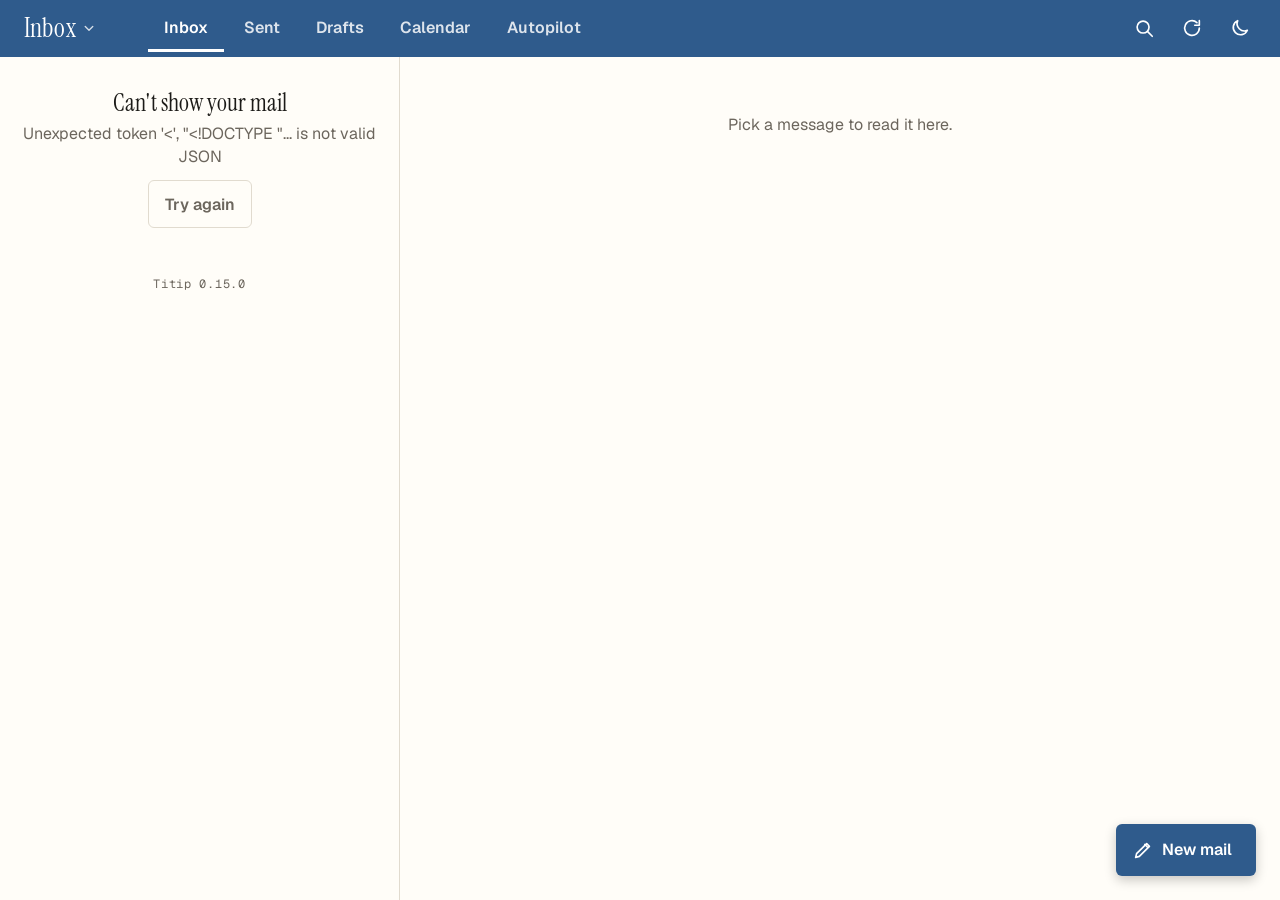
==== commit 73875525: "A task's start day and reminder, a colour for a category, an entry on several days of a week or on a" ====
--- a/docs/index.html
+++ b/docs/index.html
@@ -296,6 +296,8 @@
           <option value="week">Every week</option>
           <option value="week:2" data-needs="full">Every 2 weeks</option>
           <option value="month">Every month</option>
+          <option value="monthNth" data-needs="last" id="planNth">Every month: that weekday</option>
+          <option value="monthLast" data-needs="last" id="planLast">Every month: the last such weekday</option>
           <option value="year">Every year</option>
         </select>
         <label class="sr" for="planTimes">How many times</label>
@@ -303,6 +305,9 @@
         <span id="planTimesWord" hidden>times</span>
       </span>
     </div>
+    <div class="field" id="planDaysField" hidden><span id="planDaysLabel">On</span>
+      <div class="days" id="planDays" role="group" aria-labelledby="planDaysLabel"></div>
+    </div>
     <label class="field"><span>Where</span>
       <input id="planWhere" type="text" maxlength="255" autocomplete="off" placeholder="Room, address or link">
     </label>
@@ -336,9 +341,19 @@
     <label class="field" data-kinds="tasks contacts"><span id="thingNameLabel">Task</span>
       <input id="thingName" type="text" maxlength="255" autocomplete="off">
     </label>
+    <label class="field" data-kinds="tasks" id="thingStartField"><span>Starts</span>
+      <input id="thingStart" type="date">
+    </label>
     <label class="field" data-kinds="tasks"><span>Due</span>
       <input id="thingDue" type="date">
     </label>
+    <div class="field hours2" data-kinds="tasks" id="thingRemindField"><label for="thingRemindDay">Remind</label>
+      <span class="pair">
+        <input id="thingRemindDay" type="date">
+        <label class="sr" for="thingRemindAt">Time of the reminder</label>
+        <input id="thingRemindAt" type="time">
+      </span>
+    </div>
     <label class="tick" data-kinds="tasks" for="thingImportant"><input id="thingImportant" type="checkbox"> High importance</label>
     <label class="field" data-kinds="contacts"><span>Company</span>
       <input id="thingCompany" type="text" maxlength="255" autocomplete="off">
--- a/docs/styles.css
+++ b/docs/styles.css
@@ -282,7 +282,7 @@
 }
 .readerTop { display: flex; align-items: center; justify-content: space-between; gap: var(--s3); min-height: var(--tap); }
 .readerDo { margin-left: auto; display: flex; gap: var(--s4); }
-.readerDo .link { padding: 0; }
+.readerDo .link { padding: 0; min-width: var(--tap); }   /* "More" is four letters: still a finger wide */
 .link.danger { color: var(--stamp); }
 .reader { position: relative; }
 .tags { padding: var(--s2) 0; border-bottom: 1px solid var(--line); color: var(--ink-2); font: 500 12px/1.6 var(--mono); letter-spacing: 0.02em; }
@@ -311,6 +311,22 @@
 .suggest input { min-height: var(--tap); padding: 0 var(--s2); background: var(--card); border: 1px solid var(--line-strong); border-radius: var(--radius); }
 .suggest button { min-height: var(--tap); padding: 0 var(--s3); background: var(--card); border: 1px solid var(--line-strong); border-radius: var(--radius); font-weight: 600; }
 /* the list narrowed to what is unread or flagged: three words under the search box, the one in use pressed */
+/* the days of the week an entry repeats on: each a finger wide, so on a narrow phone they take two lines */
+.days { display: grid; grid-template-columns: repeat(auto-fill, minmax(var(--tap), 1fr)); gap: var(--s1); padding: var(--s1) 0; min-width: 0; }
+.days button { min-width: 0; min-height: var(--tap); padding: 0; background: var(--card); border: 1px solid var(--line-strong); border-radius: var(--radius); font-size: 13px; font-weight: 500; }
+.days button[aria-pressed="true"] { background: var(--pick); border-color: var(--accent); font-weight: 700; }
+.days button:disabled { opacity: 1; color: var(--ink); }   /* the day it starts on: always one of them */
+.hue { flex: none; width: 12px; height: 12px; border-radius: 50%; background: var(--dot, transparent); box-shadow: inset 0 0 0 1px var(--line-strong); }
+.hue[data-colour]:not([data-colour=""]) { box-shadow: none; }
+.hue[data-colour="red"] { --dot: #d13438; }
+.hue[data-colour="orange"] { --dot: #e8740c; }
+.hue[data-colour="yellow"] { --dot: #e3b505; }
+.hue[data-colour="green"] { --dot: #2f9e44; }
+.hue[data-colour="teal"] { --dot: #0c8f8f; }
+.hue[data-colour="blue"] { --dot: #2f6fd1; }
+.hue[data-colour="purple"] { --dot: #7c4dbc; }
+.hue[data-colour="gray"] { --dot: #7a7a7a; }
+.hue + .ownName { flex: 1; }   /* the name stays next to its colour, not at the other edge */
 .shows { display: flex; gap: var(--s2); margin-top: var(--s2); }
 .shows button { flex: 1; min-height: var(--tap); background: var(--card); border: 1px solid var(--line-strong); border-radius: var(--radius); font-weight: 500; }
 .shows button[aria-pressed="true"] { background: var(--pick); border-color: var(--accent); }
@@ -434,7 +450,16 @@
 .field select {
   width: 100%; min-height: var(--tap); padding: var(--s2) 0; background: none; border: 0; color: inherit; font: inherit;
 }
-.hours2 .pair select { width: auto; flex: 1 1 auto; }
+.hours2 .pair select { width: 0; min-width: 0; flex: 1 1 0; text-overflow: ellipsis; }   /* as wide as is left, however long its longest choice */
+.hours2 .pair > span { flex: none; white-space: nowrap; }
+/* what is typed or picked there is 16 px like every field: an iPhone zooms the page in on a smaller one */
+.hours2 .pair input, .hours2 .pair select { font: 16px/1.3 var(--ui); letter-spacing: 0; text-transform: none; color: var(--ink); }
+/* a day and a time, or two times, that do not fit one line on a narrow phone go on two: never cut off */
+.hours2 .pair { flex-wrap: wrap; row-gap: 0; }
+.hours2 .pair input[type="time"] { flex: 0 1 auto; min-width: 104px; }
+.hours2 .pair input[type="date"] { flex: 0 1 auto; min-width: 150px; }
+.hours2 > :first-child { align-self: start; line-height: var(--tap); }   /* the name stays next to the first line */
+#planRepeatField .pair select { flex: 1 1 100%; width: 100%; }   /* how it repeats has the line to itself; how many times goes under it */
 .hours2 .pair input[type="number"] { width: 84px; flex: none; }
 .field :disabled { color: var(--muted); }
 .composeFoot button[aria-pressed="true"] { background: var(--pick); border-color: var(--line-strong); }
@@ -443,6 +468,8 @@
 .hours2 .pair { display: flex; align-items: center; gap: var(--s3); color: var(--muted); }
 .hours2 .pair input { width: auto; flex: 0 1 auto; }
 .field input[type="date"], .field input[type="time"] { font-variant-numeric: tabular-nums; }
+/* a day or a time that is not set: some browsers show today's date in an empty box, so it is dimmed to say it is not one */
+.field input.unset:not(:focus), .hours2 .pair input.unset:not(:focus) { color: var(--muted); }
 #planner .tick { border-bottom: 1px solid var(--line); }
 /* a list to pick from: folders to move a mail to, categories to tick */
 .picker { position: fixed; inset: 0; z-index: 12; display: flex; align-items: flex-end; justify-content: center; background: rgb(0 0 0 / 0.32); }
